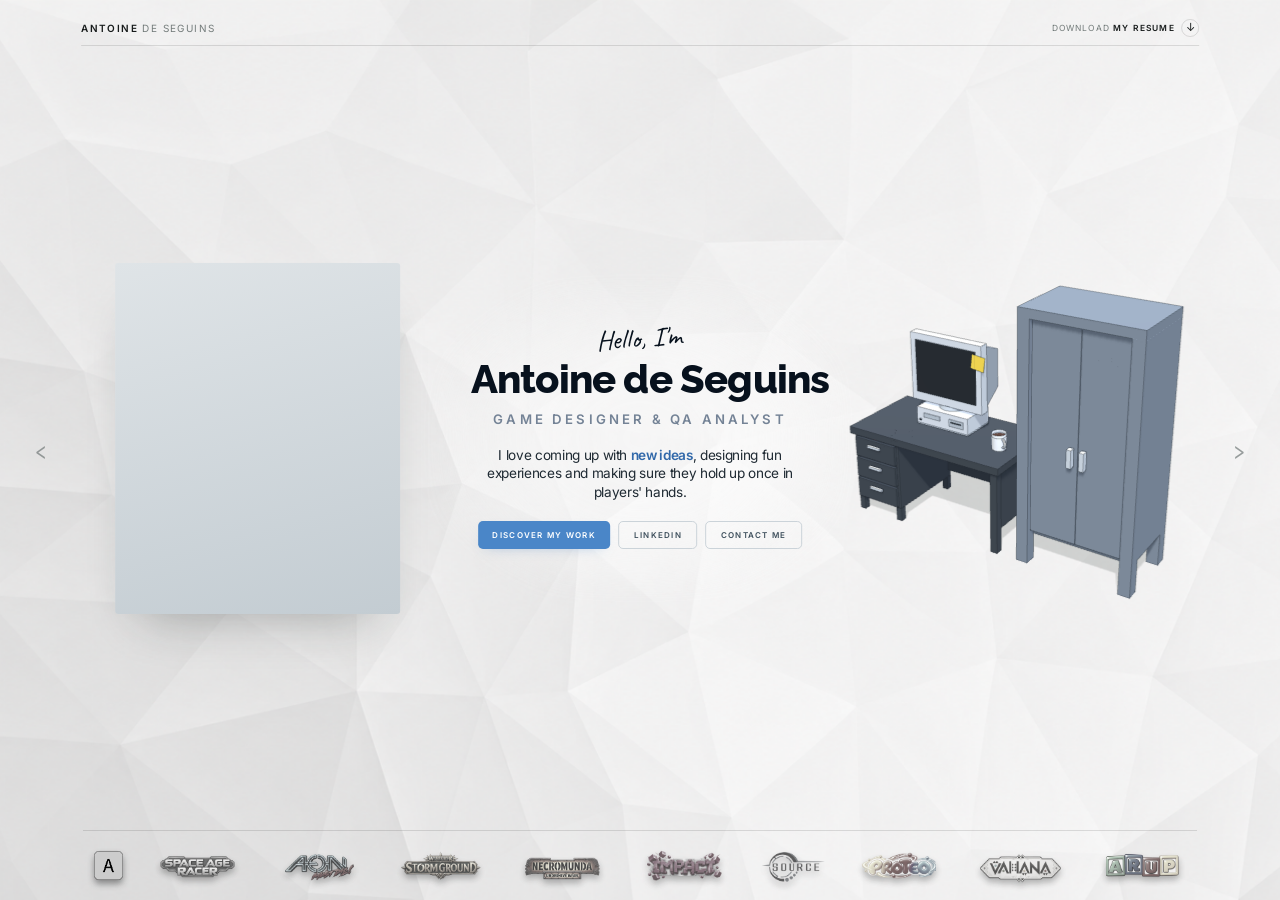
==== index.html @ 34cb881c "update" ====
<!doctype html>
<html lang="en">
	<head>
		<meta charset="UTF-8" />
		<meta name="viewport" content="width=device-width, initial-scale=1.0" />
		<meta name="theme-color" content="#f4f5f2" />
		<meta name="description" content="Portfolio of Antoine de Seguins, Game Designer & QA Analyst: game projects, prototypes and playable experiments." />
		<title>Antoine de Seguins | Game Designer & QA Analyst</title>
		<link rel="canonical" href="https://www.antoinedeseguins.com/" />
		<!-- Link previews (LinkedIn, Discord, Slack, X…). -->
		<meta property="og:type" content="website" />
		<meta property="og:site_name" content="Antoine de Seguins" />
		<meta property="og:title" content="Portfolio Antoine de Seguins" />
		<meta property="og:description" content="Game Designer & QA Analyst" />
		<meta property="og:url" content="https://www.antoinedeseguins.com/" />
		<meta property="og:image" content="https://www.antoinedeseguins.com/Assets/identity/share-preview.jpg" />
		<meta property="og:image:width" content="1200" />
		<meta property="og:image:height" content="630" />
		<meta property="og:image:alt" content="Antoine de Seguins' portfolio home page" />
		<meta name="twitter:card" content="summary_large_image" />
		<!-- Tells search engines whose site this is, so a search for the name shows it properly. -->
		<script type="application/ld+json">
			{
				"@context": "https://schema.org",
				"@graph": [
					{
						"@type": "Person",
						"@id": "https://www.antoinedeseguins.com/#person",
						"name": "Antoine de Seguins",
						"jobTitle": "Game Designer & QA Analyst",
						"url": "https://www.antoinedeseguins.com/",
						"email": "mailto:antoinedeseguins@gmail.com",
						"sameAs": ["https://www.linkedin.com/in/antoine-de-seguins/"]
					},
					{
						"@type": "WebSite",
						"name": "Antoine de Seguins",
						"url": "https://www.antoinedeseguins.com/",
						"author": { "@id": "https://www.antoinedeseguins.com/#person" }
					}
				]
			}
		</script>
		<link rel="preconnect" href="https://fonts.googleapis.com" />
		<link rel="preconnect" href="https://fonts.gstatic.com" crossorigin />
		<link href="https://fonts.googleapis.com/css2?family=Inter:ital,wght@0,400;0,500;0,600;0,800;1,350;1,500&display=swap" rel="stylesheet" />
		<!-- The name and the handwritten hello stay hidden until their fonts arrive instead of flashing a fallback. -->
		<link href="https://fonts.googleapis.com/css2?family=Raleway:wght@400;500;600;700;800&family=Caveat:wght@400&display=block" rel="stylesheet" />
		<link rel="stylesheet" href="CSS/styles.css?v=20261026-glitch" />
		<script src="JS/main.js?v=20261026-room-kept" defer></script>
	</head>
	<body class="is-about-page">
		<main class="portfolio">
			<header class="topline">
				<a class="wordmark" href="#about" aria-label="Go to About me">Antoine<span> de Seguins</span></a>
				<div class="topline-actions">
					<a class="resume-link" href="Assets/resume/Resume%20-%20Antoine%20de%20Seguins.pdf" download="Resume - Antoine de Seguins.pdf"><span class="resume-copy"><span class="resume-prefix">Download </span><strong>my resume</strong></span><span class="resume-icon" aria-hidden="true"><span class="resume-arrow">↓</span></span></a>
				</div>
			</header>
			<section class="project-view" id="project-view" aria-live="polite" aria-busy="false"></section>
			<nav class="page-arrows" id="page-arrows" aria-label="Project navigation" hidden>
				<button class="page-arrow page-arrow-previous" id="previous-project" type="button" aria-label="Previous project" aria-controls="project-view" disabled><span aria-hidden="true">‹</span></button>
				<button class="page-arrow page-arrow-next" id="next-project" type="button" aria-label="Next project" aria-controls="project-view"><span aria-hidden="true">›</span></button>
			</nav>
			<div class="dock-reveal-zone" aria-hidden="true"></div>
			<nav class="project-dock" aria-label="Projects">
				<div class="dock-inner">
					<button class="project-link about-link" id="about-link" type="button" aria-label="About me" aria-pressed="false" aria-current="false">
						<span class="about-preview" aria-hidden="true">
							<img class="about-thumbnail" src="Assets/aboutme/aboutme-logo.png" alt="" />
						</span>
					</button>
					<div class="project-rail" id="project-rail" aria-label="Project list"></div>
				</div>
			</nav>
		</main>
	</body>
</html>
---- CSS/styles.css ----
:root {
  color-scheme: light;
  --paper: #f4f5f2;
  --ink: #171b1b;
  --muted: #737b7a;
  --line: rgba(23, 27, 27, 0.13);
  --accent: #1769f5;
  --body-copy: #454d4c;
  --surface: #e6e9e7;
  --dock-height: calc(112 * var(--u));
  font-family: "Inter", sans-serif;
  font-synthesis: none;
  text-rendering: optimizeLegibility;
}

/* Fluid scale. The desktop design is drawn for a 1920 × 927 window and every size in it is written in --u, one pixel
   of that reference: calc(13.5 * var(--u)) is 13.5px there. --vw and --vh are the design's viewport units, the
   reference screen's 1vw and 1vh in --u; the real 100vw / 100vh are kept for what really is the screen (page height,
   slide distances). Phones and tablets use plain pixels and viewport units, so all three are their usual values. */
@property --u { syntax: "<length>"; inherits: true; initial-value: 1px; }
@property --vw { syntax: "<length>"; inherits: true; initial-value: 0px; }
@property --vh { syntax: "<length>"; inherits: true; initial-value: 0px; }
@property --fit { syntax: "<length>"; inherits: true; initial-value: 1px; }
:root { --u: 1px; --vw: 1vw; --vh: 1vh; }
/* --fit is the window's size against the reference: the smaller of the width and height ratios, as a length.
   --u only follows it three quarters of the way, so browser zoom, in and out, still changes the size of things
   (CSS can't tell a zoomed-out window from a bigger screen, so very large screens get a slightly smaller block). It is
   set in rem so a reader's larger default text size carries through, and it stays between 0.8 and 4 reference pixels. */
@media (min-width: 1181px) {
  :root {
    --fit: min(100vw / 1920, 100vh / 927);
    --u: clamp(.05rem, calc(.015625rem + .75 * var(--fit)), .25rem);
    --vw: calc(19.2 * var(--u));
    --vh: calc(9.27 * var(--u));
  }
}


* { box-sizing: border-box; }
html { min-width: 320px; background: var(--paper); overflow-x: hidden; }
body {
  min-width: 320px;
  min-height: 100vh;
  margin: 0;
  color: var(--ink);
  overflow-x: hidden;
  background-color: var(--paper);
  background-image: url("../Assets/identity/background.png");
  background-position: center;
  background-size: cover;
  background-repeat: no-repeat;
  background-attachment: fixed;
}
button, a { color: inherit; font: inherit; }
button:focus-visible, a:focus-visible { outline: calc(3 * var(--u)) solid var(--accent); outline-offset: calc(4 * var(--u)); }

.portfolio { min-height: 100vh; padding: 0 calc(5.3 * var(--vw)) calc(var(--dock-height) + 54 * var(--u)); }
.topline {
  position: relative;
  left: 50%;
  display: flex;
  align-items: center;
  justify-content: space-between;
  width: min(1540 * var(--u), calc(100% + 1.6 * var(--vw)));
  height: calc(70 * var(--u));
  margin: 0;
  transform: translateX(-50%);
}
.topline::after { position: absolute; right: 0; bottom: calc(12 * var(--u)); left: 0; height: 1px; background: var(--line); content: ""; }
@property --wordmark-hover {
  syntax: "<percentage>";
  inherits: true;
  initial-value: 0%;
}
.wordmark { --wordmark-hover: 0%; color: color-mix(in srgb, var(--ink), var(--accent) var(--wordmark-hover)); font-size: clamp(10 * var(--u), .65 * var(--vw), 13 * var(--u)); font-weight: 600; letter-spacing: .14em; text-decoration: none; text-transform: uppercase; transition: --wordmark-hover 160ms ease; }
.wordmark:hover { --wordmark-hover: 100%; }
.wordmark span { color: color-mix(in srgb, var(--muted), var(--accent) var(--wordmark-hover)); font-weight: 400; }
.topline-actions { display: flex; align-items: center; gap: calc(12 * var(--u)); }
.resume-link { --wordmark-hover: 0%; display: inline-flex; align-items: center; gap: calc(8 * var(--u)); color: color-mix(in srgb, var(--ink), var(--accent) var(--wordmark-hover)); font-size: clamp(9 * var(--u), .55 * var(--vw), 11 * var(--u)); font-weight: 400; letter-spacing: .14em; text-decoration: none; text-transform: uppercase; transition: --wordmark-hover 160ms ease; }
.resume-link:hover { --wordmark-hover: 100%; }
.resume-link[aria-disabled="true"], .resume-link[aria-disabled="true"]:hover { --wordmark-hover: 0%; transition: none; }
.resume-link[aria-disabled="true"], .resume-link[aria-disabled="true"] * { -webkit-user-select: none; user-select: none; }
.resume-prefix { color: color-mix(in srgb, var(--muted), var(--accent) var(--wordmark-hover)); }
.resume-copy { white-space: nowrap; }
.resume-copy strong { font-weight: 600; }
.resume-icon { display: grid; width: calc(22 * var(--u)); height: calc(22 * var(--u)); place-items: center; border: 1px solid var(--line); border-radius: 50%; font-size: calc(14 * var(--u)); letter-spacing: 0; line-height: 1; }
/* On click the arrow drops out of the circle and falls back in from the top. */
.resume-icon { overflow: hidden; transition: scale 120ms ease; }
.resume-arrow { display: block; }
.resume-link:not([aria-disabled="true"]):active .resume-icon { scale: .9; }
.resume-link.is-downloading .resume-arrow { animation: resume-arrow-drop 640ms cubic-bezier(.5, 0, .3, 1); }
@keyframes resume-arrow-drop {
  45% { translate: 0 calc(20 * var(--u)); }
  45.1% { translate: 0 calc(-20 * var(--u)); }
  100% { translate: 0 0; }
}
.project-view {
  position: relative;
  left: 50%;
  isolation: isolate;
  display: grid;
  align-items: center;
  width: min(1540 * var(--u), calc(100% + 1.6 * var(--vw)));
  min-height: calc(100vh - 70 * var(--u) - var(--dock-height) - 54 * var(--u));
  margin: 0;
  transform: translateX(-50%);
}
.project-view.is-pointer-dragging { cursor: grabbing; user-select: none; }
.project-view.is-pointer-dragging * { user-select: none; }
.page-returning { transition: translate 180ms cubic-bezier(.2, .7, .25, 1); }
.project-view > .page-drag-preview { position: absolute; top: 50%; right: 0; left: 0; width: 100%; transform: translateY(-50%); pointer-events: none; }
.page-arrows { position: fixed; z-index: 4; top: 50%; right: 0; left: 0; display: flex; justify-content: space-between; padding: 0 clamp(12 * var(--u), 2.2 * var(--vw), 32 * var(--u)); transform: translateY(-50%); pointer-events: none; }
.page-arrows[hidden] { display: none; }
.page-arrow { user-select: none; display: grid; width: calc(38 * var(--u)); height: calc(52 * var(--u)); place-items: center; padding: 0; border: 0; border-radius: calc(2 * var(--u)); color: var(--muted); background: transparent; cursor: pointer; font-family: "Raleway", sans-serif; font-size: calc(42 * var(--u)); font-weight: 400; line-height: 1; opacity: .72; pointer-events: auto; transition: color 180ms ease, opacity 180ms ease, transform 180ms ease; }
.page-arrow-previous:hover:not(:disabled) { transform: translateX(calc(-3 * var(--u))); color: var(--accent); opacity: 1; }
.page-arrow-next:hover:not(:disabled) { transform: translateX(calc(3 * var(--u))); color: var(--accent); opacity: 1; }
.page-arrow:disabled { cursor: default; opacity: .22; }
.project-layout {
  display: grid;
  grid-template-columns: minmax(0, 1.2fr) minmax(calc(290 * var(--u)), .8fr);
  align-items: start;
  gap: clamp(34 * var(--u), 5.2 * var(--vw), 86 * var(--u));
  padding: calc(40 * var(--u)) 0 calc(48 * var(--u));
}
.page-entering { position: relative; z-index: 1; }
.project-view > .page-outgoing { position: absolute; z-index: 2; top: var(--page-outgoing-top); right: 0; left: 0; width: 100%; margin: 0; pointer-events: none; }
#project-view[data-navigation-direction="next"] .page-entering { animation: page-enter-from-right 900ms cubic-bezier(.65, 0, .35, 1) both; }
#project-view[data-navigation-direction="previous"] .page-entering { animation: page-enter-from-left 900ms cubic-bezier(.65, 0, .35, 1) both; }
#project-view[data-navigation-direction="next"] .page-outgoing { animation: page-exit-to-left 900ms cubic-bezier(.65, 0, .35, 1) both; }
#project-view[data-navigation-direction="previous"] .page-outgoing { animation: page-exit-to-right 900ms cubic-bezier(.65, 0, .35, 1) both; }
.media-stack { min-width: 0; }
.hero-frame {
  position: relative;
  overflow: hidden;
  width: 100%;
  aspect-ratio: 16 / 9;
  border: 0;
  border-radius: calc(6 * var(--u));
  background: var(--surface);
  box-shadow: 0 calc(18 * var(--u)) calc(50 * var(--u)) rgba(28, 35, 33, .08);
}
.hero-frame::after {
  position: absolute;
  inset: 0;
  border: 1px solid color-mix(in srgb, var(--muted) 40%, var(--surface));
  border-radius: inherit;
  content: "";
  pointer-events: none;
}
.hero-image { position: absolute; inset: 0; display: block; width: 100%; height: 100%; object-fit: contain; }
/* The video fills its frame exactly like the stills: a 1px overscan made the picture shift when the
   poster handed over to the first frame. The neutral filter keeps Chrome from handing a playing video
   to a hardware overlay, which places it a fraction of a pixel away from the normal rendering: the
   picture moved inside its frame whenever the video started or paused (on every page change). */
video.hero-image { object-fit: cover; border: 0; filter: brightness(1.001); }
.hero-track { position: absolute; inset: 0; }
img.hero-image { object-fit: cover; }
.hero-video-fallback { position: absolute; inset: 0; display: block; width: 100%; height: 100%; object-fit: cover; pointer-events: none; }
.hero-video-fallback[hidden] { display: none; }
.toy-canvas { touch-action: none; background: url("../three.js/impact/cube.svg?v=6") center / contain no-repeat; }
.toy-canvas[data-ready="true"] { background: transparent; }
.project-title-row { position: relative; display: flex; align-items: flex-start; gap: 0; width: fit-content; max-width: 100%; }
.project-title-row .project-title { flex: 0 1 auto; min-width: 0; }
.project-title-row > .toy-widget { position: absolute; left: 100%; top: 50%; margin-left: calc(-20 * var(--u)); margin-top: 0; transform: translateY(-50%); }
.project-title-row > .toy-widget[data-toy="magnetic-cube"] { margin-left: calc(-40 * var(--u)); transform: translateY(-50%) scale(.9); }
.project-layout[data-project-id="impact"] .project-title-row > .toy-widget[data-toy="magnetic-cube"] { margin-top: calc(-5 * var(--u)); }
.project-title-row > .toy-widget[data-toy="source-light"] { margin-left: calc(-40 * var(--u)); margin-top: 0; transform: translateY(-50%) scale(.9); }
.toy-widget { position: relative; flex: 0 0 calc(152 * var(--u)); width: calc(152 * var(--u)); height: calc(114 * var(--u)); }
.toy-widget .toy-canvas { cursor: default; background: none; }
.toy-widget[data-toy="magnetic-cube"], .toy-widget[data-toy="magnetic-cube"] .toy-canvas { cursor: pointer; }
.toy-widget[data-toy="voxel-title"], .toy-widget[data-toy="voxel-title"] .toy-canvas { cursor: pointer; }
.toy-widget[data-toy="source-light"], .toy-widget[data-toy="source-light"] .toy-canvas { cursor: pointer; }
.toy-widget[data-toy="magnetic-cube"] .toy-canvas:not([data-ready="true"]) { background: url("../three.js/impact/cube.svg?v=6") center / contain no-repeat; }
.toy-widget[data-toy="source-light"] .toy-canvas:not([data-ready="true"], [data-placeholder="true"]), .page-drag-preview [data-toy="source-light"] .toy-canvas:not([data-placeholder="true"]) {
  background-image: url("../three.js/source/source-avatar.svg?v=2");
  background-position: center;
  background-size: auto 77.727%;
  background-repeat: no-repeat;
}
.toy-widget[data-toy="source-light"]::before {
  content: ""; position: absolute; inset: 0; pointer-events: none;
  background-image: radial-gradient(circle, #b9e1ff99 0%, #7aafff2e 38%, #7aafff00 70%);
  background-position: center; background-size: 43.55% 58.06%; background-repeat: no-repeat;
  opacity: calc(var(--source-light-alpha, 1) * var(--source-hover-glow, 1));
}
.toy-widget[data-toy="source-light"][data-hit="true"]::before { background-image: radial-gradient(circle, #ff7285cc 0%, #f43c5759 38%, #f43c5700 70%); opacity: calc(var(--source-light-alpha, 1) * var(--source-hit-glow, 1)); }
.toy-widget[data-toy="source-light"]::after {
  content: ""; position: absolute; inset: 0; z-index: 1; pointer-events: none;
  background: radial-gradient(circle, #fff 0%, #e4faff 40%, #80b5f0 68%, transparent 73%) center / 7.573% 10.097% no-repeat;
  opacity: var(--source-light-alpha, 1);
}
.toy-widget { cursor: default; touch-action: none; }
/* No drop shadow: the running toy draws on the page surface without one, and a shadowed placeholder looked bolder while the page slid in. */
.toy-stage { position: relative; isolation: isolate; }
.toy-stage > .media-stack, .toy-stage > .project-copy { position: relative; z-index: 1; }
.toy-stage > .toy-surface-canvas { z-index: 0; max-width: none; pointer-events: none; background: none; touch-action: auto; }
.toy-stage[data-project-id="impact"] > .toy-surface-canvas { z-index: 2; }
/* Impact's destructible tags: the cube layer sits over the copy and never takes the pointer. */
.project-layout:has(> .voxel-tags-canvas) { position: relative; }
.project-layout:has(> .voxel-tags-canvas) .project-meta > span { cursor: pointer; user-select: none; }
.voxel-tags-canvas { position: absolute; inset: 0; z-index: 3; display: block; width: 100%; height: 100%; pointer-events: none; }
.voxel-title { position: relative; width: fit-content; max-width: 100%; }
.voxel-title .toy-widget { position: absolute; inset: 0; width: 100%; height: 100%; }
.voxel-title.is-ready .voxel-title-label { visibility: hidden; }
.light-reactive-title { position: relative; }
.space-racer-title-row { position: relative; }
.space-racer-heading { position: relative; width: fit-content; max-width: 100%; }
.space-racer-title-row .project-title { min-width: 0; }
.space-racer-title-row.is-playing { cursor: pointer; touch-action: none; user-select: none; }
.space-racer-title-row.is-playing .project-title { visibility: hidden; }
.space-racer-title-row.is-launching .project-title { visibility: visible; }
.space-racer-word { display: inline-block; white-space: nowrap; }
.space-racer-letter { display: inline-block; transform-origin: center bottom; }
.space-racer-launch-pod { position: absolute; z-index: 3; pointer-events: none; }
.space-racer-title-row.is-launching .space-racer-stage { visibility: hidden; }
.space-racer-title-row .space-racer-play { position: absolute; left: calc(100% - 6 * var(--u)); top: 50%; transform: translateY(-50%); z-index: 2; }
.space-racer-play { display: grid; flex: 0 0 calc(100 * var(--u)); width: calc(100 * var(--u)); height: calc(64 * var(--u)); place-items: center; padding: 0; border: 0; background: transparent; color: #587079; cursor: pointer; }
.space-racer-preview { display: block; width: 100%; height: auto; }
@keyframes space-racer-hover {
  0%, 100% { transform: translateY(0) rotate(0deg); }
  35% { transform: translateY(calc(-4 * var(--u))) rotate(-3deg); }
  70% { transform: translateY(calc(-2 * var(--u))) rotate(2deg); }
}
@media (hover: hover) and (prefers-reduced-motion: no-preference) {
  .space-racer-play[aria-pressed="false"]:hover .space-racer-preview { animation: space-racer-hover 1.4s ease-in-out infinite; }
}

.space-racer-play:has(.space-racer-preview) svg { display: none; }
.space-racer-play[aria-pressed="true"] .space-racer-preview { display: none; }
.space-racer-play[aria-pressed="true"] { visibility: hidden; pointer-events: none; }
.space-racer-play[aria-pressed="true"] svg { display: none; }
.space-racer-play:hover { color: #263f49; border-color: currentColor; }
.space-racer-play[aria-pressed="true"] svg path { d: path("M7 7H17V17H7Z"); }
.space-racer-stage { position: absolute; left: 0; top: calc(-35 * var(--u)); z-index: 1; display: block; width: 100%; height: calc(100% + 70 * var(--u)); pointer-events: none; }
.aeon-title-row { position: relative; display: flex; align-items: center; width: fit-content; max-width: 100%; }
.aeon-title-row .project-title { min-width: 0; }
.aeon-title-logo { position: absolute; z-index: 1; left: calc(100% + 12 * var(--u)); top: 50%; display: block; width: clamp(35 * var(--u), 2.8 * var(--vw), 48 * var(--u)); height: auto; aspect-ratio: 1; object-fit: contain; user-select: none; transform: translateY(calc(-50% - 4 * var(--u))); }
.aeon-title-logo[role="button"] { cursor: pointer; touch-action: none; transform-origin: center; }
.aeon-fist-halo { position: absolute; z-index: 0; left: calc(100% + 12 * var(--u)); top: 50%; width: clamp(35 * var(--u), 2.8 * var(--vw), 48 * var(--u)); aspect-ratio: 1; transform: translateY(calc(-50% - 4 * var(--u))); pointer-events: none; opacity: 0; }
.aeon-fist-halo::before { content: ""; position: absolute; inset: -32%; border-radius: 50%; background: radial-gradient(circle, #ef345a38 0%, #df224223 35%, #df22420c 55%, transparent 72%); }
@keyframes aeon-halo-breathe {
  0%, 100% { opacity: .35; scale: .94; }
  50% { opacity: .85; scale: 1.06; }
}
@keyframes aeon-fist-pulse {
  0%, 100% { transform: translate(0, calc(-50% - 4 * var(--u))) rotate(0deg) scale(1); }
  30% { transform: translate(-1px, calc(-50% - 5 * var(--u))) rotate(-2deg) scale(1.015); }
  50% { transform: translate(0, calc(-50% - 6 * var(--u))) rotate(-1deg) scale(1.025); }
  75% { transform: translate(1px, calc(-50% - 5 * var(--u))) rotate(1deg) scale(1.01); }
}
@media (hover: hover) and (prefers-reduced-motion: no-preference) {
  .aeon-title-row:has(.aeon-title-logo[aria-pressed="false"]:hover) .aeon-fist-halo { animation: aeon-halo-breathe 2.4s ease-in-out infinite; }
  .aeon-title-logo[aria-pressed="false"]:hover { animation: aeon-fist-pulse 2.4s ease-in-out infinite; }
}

.aeon-strike { position: relative; display: inline-block; max-width: 100%; padding: 0; border: 0; background: transparent; color: inherit; font: inherit; line-height: inherit; letter-spacing: inherit; text-align: left; cursor: default; touch-action: none; user-select: none; }
.aeon-strike:focus { outline: none; }
.aeon-hand-cursor, .aeon-hand-cursor * { cursor: none !important; }
.aeon-game-active, .aeon-game-active * { -webkit-user-select: none; user-select: none; }
.aeon-brawler-stage { position: fixed; top: 0; left: 0; z-index: 6; pointer-events: none; }
.aeon-word { display: inline-block; white-space: nowrap; }
.aeon-letter { display: inline-block; transform-origin: center 70%; }
.arup-title-toggle { position: relative; display: inline-block; min-width: 3.5em; padding: 0; border: 0; background: transparent; color: inherit; font: inherit; line-height: inherit; letter-spacing: inherit; text-align: left; }
.proteo-title-row { position: relative; width: fit-content; max-width: 100%; }
.proteo-play { position: absolute; left: calc(100% + 8 * var(--u)); top: 50%; width: calc(44 * var(--u)); height: calc(44 * var(--u)); padding: 0; border: 0; background: transparent; transform: translateY(-50%); cursor: pointer; touch-action: manipulation; }
.proteo-play img { position: relative; display: block; width: 100%; height: 100%; filter: drop-shadow(1px calc(2 * var(--u)) calc(2 * var(--u)) #22222224); transition: transform 180ms ease; }
@keyframes proteo-ball-hover {
  0%, 100% { transform: translateY(0) scale(1); }
  12% { transform: translateY(calc(3 * var(--u))) scale(1.14, .86); }
  42% { transform: translateY(calc(-12 * var(--u))) scale(.94, 1.06) rotate(-12deg); }
  64% { transform: translateY(0) scale(1); }
  72% { transform: translateY(calc(3 * var(--u))) scale(1.16, .84); }
  85% { transform: translateY(calc(-3 * var(--u))) scale(.98, 1.02); }
}
@media (hover: hover) and (prefers-reduced-motion: no-preference) {
  .proteo-play[aria-pressed="false"]:hover img { animation: proteo-ball-hover 1.35s ease-in-out infinite; }
}

.project-layout:where([data-project-id="proteo"]) { position: relative; }
.proteo-shape-stage { position: absolute; inset: 0 auto auto 0; z-index: 5; width: calc(52 * var(--u)); height: calc(52 * var(--u)); padding: 0; border: 0; border-radius: 50%; background: transparent; cursor: grab; touch-action: none; user-select: none; }
.proteo-shape-stage.is-grabbed { cursor: grabbing; }
.proteo-play { cursor: grab; touch-action: none; }
.proteo-shape-stage[hidden] { display: none; }
.proteo-shape-stage img { display: block; width: 100%; height: 100%; filter: drop-shadow(1px calc(3 * var(--u)) calc(3 * var(--u)) #22222226); }
@media (prefers-reduced-motion: reduce) { .proteo-play img { transition: none; } .proteo-play:is(:hover, :focus-visible) img { transform: none; } }
.necro-title-row { position: relative; width: fit-content; max-width: 100%; }
.necro-play { position: absolute; left: calc(100% + 10 * var(--u)); top: 50%; transform: translateY(-50%); width: calc(68 * var(--u)); height: calc(34 * var(--u)); border: 0; padding: 0; background: transparent; cursor: pointer; }
.necro-play img { display: block; width: 100%; height: 100%; transform: rotate(-12deg); }
.necro-play .necro-rifle-bolt { position: absolute; inset: 0; pointer-events: none; }
.necro-play[hidden] { display: none; }
.necro-play:disabled { cursor: default; }
.necro-play::before, .necro-play::after { content: ""; position: absolute; left: 96%; top: 28%; pointer-events: none; opacity: 0; }
.necro-play::before { width: calc(15 * var(--u)); height: calc(11 * var(--u)); margin-top: calc(-5 * var(--u)); background: #ffd581; clip-path: polygon(0 40%, 40% 30%, 80% 0, 65% 40%, 100% 50%, 65% 60%, 80% 100%, 40% 70%, 0 60%); transform: rotate(-12deg); }
.necro-play::after { width: calc(8 * var(--u)); height: calc(3 * var(--u)); margin-top: -1px; border-radius: 1px 60% 60% 1px; background: linear-gradient(#ffe5ad, #b98a47); transform: rotate(-12deg); }
@keyframes necro-hover-bullet {
  0%, 31.99% { opacity: 0; transform: translate(0, 0) rotate(-12deg); }
  32% { opacity: 1; transform: translate(0, 0) rotate(-12deg); }
  43% { opacity: 1; }
  50%, 100% { opacity: 0; transform: translate(calc(65 * var(--u)), calc(-14 * var(--u))) rotate(-12deg); }
}
@keyframes necro-hover-flash { 0%, 31.99%, 40%, 100% { opacity: 0; } 32%, 35% { opacity: 1; } }
@keyframes necro-hover-recoil {
  0%, 31.99%, 49%, 100% { transform: translateY(-50%); }
  35% { transform: translateY(-50%) translate(calc(-3 * var(--u)), 1px) rotate(-2deg); }
}
@keyframes necro-bolt-hover {
  0%, 30%, 100% { transform: rotate(-12deg) translateX(0); }
  15%, 21% { transform: rotate(-12deg) translateX(calc(-7 * var(--u))); }
}

@media (hover: hover) and (prefers-reduced-motion: no-preference) {
  .necro-play[aria-pressed="false"]:not(:disabled):hover { animation: necro-hover-recoil 1.6s ease infinite; }
  .necro-play[aria-pressed="false"]:not(:disabled):hover .necro-rifle-bolt { animation: necro-bolt-hover 1.6s ease infinite; }
  .necro-play[aria-pressed="false"]:not(:disabled):hover::before { animation: necro-hover-flash 1.6s linear infinite; }
  .necro-play[aria-pressed="false"]:not(:disabled):hover::after { animation: necro-hover-bullet 1.6s linear infinite; }
}
.necro-word { display: inline-block; white-space: nowrap; }
.necro-word > span { display: inline-block; }
.necro-gallery-stage { position: fixed; inset: 0 auto auto 0; z-index: 4; pointer-events: none; }
.necro-aiming, .necro-aiming * { cursor: none !important; }
.sigmar-title-row { position: relative; width: fit-content; max-width: 100%; padding-right: calc(52 * var(--u)); }
.sigmar-hammer { position: absolute; right: 0; top: calc(50% - 4 * var(--u)); transform: translateY(-50%); width: calc(42 * var(--u)); height: calc(42 * var(--u)); pointer-events: none; }
.sigmar-hammer img { display: block; width: 100%; height: 100%; object-fit: contain; rotate: -13deg; user-select: none; filter: drop-shadow(calc(2 * var(--u)) calc(3 * var(--u)) calc(2 * var(--u)) #23374c30); }
@media (max-width: 600px) {
  .sigmar-title-row { padding-right: 44px; }
  .sigmar-hammer { width: 34px; height: 34px; }
}
.arup-title-row { position: relative; display: flex; align-items: center; gap: 0; width: fit-content; max-width: 100%; }
.arup-play { position: absolute; top: 50%; left: calc(100% - 18 * var(--u)); display: grid; place-items: center; width: calc(48 * var(--u)); height: calc(48 * var(--u)); padding: 0; border: 0; background: transparent; cursor: pointer; transform: translateY(-50%); }
.arup-play::before { content: ""; position: absolute; left: calc(12 * var(--u)); bottom: 1px; width: calc(30 * var(--u)); height: calc(9 * var(--u)); background: radial-gradient(ellipse, #00000024 0%, #0000000a 45%, transparent 72%); pointer-events: none; }
.arup-play-cube { position: relative; display: block; width: calc(38 * var(--u)); height: calc(43 * var(--u)); pointer-events: none; shape-rendering: geometricPrecision; transition: transform 200ms ease; }
.arup-play[aria-pressed="true"] .arup-play-cube { visibility: hidden; }
.arup-play[aria-pressed="true"]::before { visibility: hidden; }
@keyframes arup-title-return {
  from { opacity: 0; transform: translateY(calc(8 * var(--u))); }
  to { opacity: 1; transform: translateY(0); }
}
@keyframes arup-cube-return {
  from { opacity: 0; transform: translateY(-50%) scale(.85); }
  to { opacity: 1; transform: translateY(-50%) scale(1); }
}
@media (prefers-reduced-motion: no-preference) {
  .arup-title-row.is-returning .arup-title-text { animation: arup-title-return 500ms cubic-bezier(.2, .7, .25, 1) backwards; }
  .arup-title-row.is-returning .arup-play { animation: arup-cube-return 400ms 550ms ease-out backwards; }
  .page-outgoing .arup-title-row.is-returning .arup-play, .page-drag-preview .arup-title-row.is-returning .arup-play { animation: none; }
}
:is(.space-racer-play, .aeon-title-logo, .necro-play, .proteo-play, .arup-play), .sigmar-hammer img { filter: drop-shadow(0 calc(4 * var(--u)) calc(3 * var(--u)) #23303d35); }
.proteo-play img { filter: none; }
@media (prefers-reduced-motion: reduce) { .arup-play-cube { transition: none; } }
.arup-title-row .arup-title { margin: 0; min-width: 0; }
.arup-ground { position: relative; }
.arup-runner-hud, .mini-game-score { display: none; position: absolute; right: 0; top: calc(10 * var(--u)); color: var(--muted); font: calc(9 * var(--u))/1.5 monospace; letter-spacing: .06em; pointer-events: none; }
.game-score-anchor { position: relative; }
.mini-game-score:not([hidden]) { display: block; }
.arup-ground.is-running .arup-runner-hud:not([hidden]) { display: block; }
.arup-runner-scene { display: none; position: absolute; left: 0; right: 0; bottom: 0; height: calc(1.8em + 16 * var(--u)); overflow: hidden; pointer-events: none; }
.arup-ground.is-running .arup-runner-scene { display: block; z-index: 2; pointer-events: auto; cursor: pointer; touch-action: manipulation; user-select: none; }
.is-running .arup-title-toggle .arup-title-logos { top: auto; bottom: 0; height: 1.05em; transform-origin: left bottom; transform: translateY(calc(var(--ground-offset, 0px) + var(--entry-offset, 0px) + var(--jump, 0em))); transition: opacity 220ms; pointer-events: auto; }
.arup-runner-obstacle { position: absolute; bottom: 0; border: 1px solid #653b35; border-radius: .035em .035em 0 0; background: #b65d50; box-shadow: inset 0 calc(2 * var(--u)) 0 #ffffff40, 0 calc(2 * var(--u)) calc(3 * var(--u)) #35201b26; }
.arup-runner-obstacle.is-airborne { border-radius: 0; box-shadow: inset 0 calc(2 * var(--u)) 0 #ffffff60, 0 calc(3 * var(--u)) calc(5 * var(--u)) #35201b26; }
.arup-runner-obstacle.is-bonus { border: 0 !important; background: transparent !important; box-shadow: none; filter: drop-shadow(0 0 calc(2 * var(--u)) #b77900) drop-shadow(0 0 calc(5 * var(--u)) #ffc800cc); }
.arup-runner-obstacle.is-bonus::before { content: ""; position: absolute; inset: calc(-13 * var(--u)); border-radius: 50%; background: radial-gradient(circle, #ffdf4380 0, #ffdc3933 40%, transparent 70%); pointer-events: none; }
.arup-runner-obstacle.is-bonus::after { content: ""; position: absolute; inset: calc(-6 * var(--u)); background: linear-gradient(135deg, #fffef0 10%, #ffe570 35%, #ffca18 65%, #eba700); clip-path: polygon(50% 0, 61% 35%, 98% 35%, 68% 57%, 79% 93%, 50% 71%, 21% 93%, 32% 57%, 2% 35%, 39% 35%); }
@keyframes arup-star-shine { from { opacity: .55; transform: scale(.85); } to { opacity: 1; transform: scale(1.15); } }
.arup-runner-obstacle.is-heart { filter: drop-shadow(0 0 calc(2 * var(--u)) #c83457) drop-shadow(0 0 calc(5 * var(--u)) #ff6385aa); }
.arup-runner-obstacle.is-heart::before { background: radial-gradient(circle, #ff638580 0, #ff638533 40%, transparent 70%); }
.arup-runner-obstacle.is-heart::after { background: linear-gradient(135deg, #ffbacb, #ef426b 55%, #bc2148); clip-path: polygon(50% 95%, 8% 52%, 0 30%, 6% 12%, 22% 3%, 38% 7%, 50% 22%, 62% 7%, 78% 3%, 94% 12%, 100% 30%, 92% 52%); }
.arup-title-logos.is-shielded img:not(.is-lost) { filter: drop-shadow(1px 0 0 #fff1a3) drop-shadow(-1px 0 0 #fff1a3) drop-shadow(0 1px 0 #ffda49) drop-shadow(0 -1px 0 #ffda49) drop-shadow(0 0 calc(4 * var(--u)) #ffc52ed9); animation: arup-shield-shimmer 180ms steps(2, end) infinite alternate; }
.arup-title-logos.is-shielded img:nth-child(even) { animation-delay: -90ms; }
.arup-title-logos.is-shield-fading img:not(.is-lost) { animation-duration: 90ms; }
.arup-title-logos.is-shield-breaking img:not(.is-lost) { animation: arup-shield-break 350ms ease-out both; }
@keyframes arup-shield-shimmer {
  from { filter: drop-shadow(1px 0 0 #fff5bd) drop-shadow(-1px 0 0 #fff5bd) drop-shadow(0 1px 0 #ffda49) drop-shadow(0 -1px 0 #ffda49) drop-shadow(-.6px .4px calc(3 * var(--u)) #ffc52eb3); }
  to { filter: drop-shadow(1px 0 0 #fffde3) drop-shadow(-1px 0 0 #fffde3) drop-shadow(0 1px 0 #ffe779) drop-shadow(0 -1px 0 #ffe779) drop-shadow(.6px -.4px calc(6 * var(--u)) #ffd54ff2); }
}
@keyframes arup-shield-break {
  from { filter: drop-shadow(1px 0 0 #fffde3) drop-shadow(-1px 0 0 #fffde3) drop-shadow(0 1px 0 #ffe779) drop-shadow(0 -1px 0 #ffe779) drop-shadow(0 0 calc(8 * var(--u)) #ffd54f); }
  to { filter: drop-shadow(0 0 0 transparent); }
}
@media (prefers-reduced-motion: reduce) { .arup-title-logos.is-shielded img:not(.is-lost), .arup-title-logos.is-shield-breaking img:not(.is-lost) { animation: none; } }
@media (prefers-reduced-motion: no-preference) { .arup-runner-obstacle.is-bonus::before { animation: arup-star-shine 700ms ease-in-out infinite alternate; } }
.arup-title-logos img.is-restored { animation: arup-letter-restore 300ms ease-out; }
@keyframes arup-letter-restore { from { opacity: 0; scale: .7; } 65% { opacity: 1; scale: 1.12; } to { opacity: 1; scale: 1; } }
@media (prefers-reduced-motion: reduce) { .arup-title-logos img.is-restored { animation: none; } }
.is-crashed .arup-title-logos { filter: saturate(.3); }
.arup-title-text { display: block; }
.arup-title-toggle[aria-pressed="true"] .arup-title-text { visibility: hidden; }
.is-entering .arup-title-toggle[aria-pressed="true"] .arup-title-text { visibility: visible; }
.arup-title-logos img { transform-origin: center bottom; }
.arup-title-logos { position: absolute; left: 0; right: 0; bottom: 0; height: 1.05em; display: flex; align-items: center; gap: 0; opacity: 0; pointer-events: none; transition: opacity 220ms ease; }
.arup-title-toggle[aria-pressed="false"] .arup-title-logos { visibility: hidden; opacity: 0; transition: none; }
.arup-title-logos img { display: block; flex: 0 0 .875em; width: .875em; height: 1.05em; object-fit: contain; object-position: center bottom; user-select: none; }
.arup-title-logos img + img { margin-left: -.15em; }
.arup-title-logos img:first-child { position: relative; z-index: 1; }
.arup-title-logos img:nth-child(2) { margin-left: -.23em; }
.arup-title-logos img:nth-child(2), .arup-title-logos img:nth-child(4) { transform: translateY(-.06em); }
.is-running .arup-title-logos { opacity: 1; }
.arup-title-logos img.is-lost { animation: arup-letter-lost 450ms ease-in forwards; }
.arup-title-logos.is-hit { animation: arup-hit 140ms steps(1) infinite; }
@keyframes arup-letter-lost { 0% { opacity: 1; translate: 0 0; rotate: 0deg; } 35% { opacity: 1; translate: .2em -.35em; } 100% { opacity: 0; translate: .5em .5em; rotate: 30deg; } }
@keyframes arup-hit { 0%, 100% { opacity: 1; } 50% { opacity: .45; } }
@media (prefers-reduced-motion: reduce) { .arup-title-logos img.is-lost { animation: none; opacity: 0; } .arup-title-logos.is-hit { animation: none; } }
@media (prefers-reduced-motion: reduce) { .arup-title-text, .arup-title-logos { transition: none; } }
.beam-title-highlight { position: absolute; inset: 0; font: inherit; line-height: inherit; letter-spacing: inherit; white-space: inherit; pointer-events: none; opacity: 0; }
.page-drag-preview .voxel-title .toy-widget .toy-canvas { background: none; }
.page-drag-preview .toy-widget .toy-canvas:not([data-placeholder="true"]) { background: url("../three.js/impact/cube.svg?v=6") center / contain no-repeat; }
@media (max-width: 600px) { .toy-widget { flex-basis: 112px; width: 112px; height: 94px; } }
.hero-frame { cursor: grab; user-select: none; }
.hero-frame.is-dragging, .hero-frame.is-settling { cursor: grabbing; }
.hero-preview { pointer-events: none; }
.hero-frame.is-dragging .hero-track, .hero-frame.is-settling .hero-track { will-change: translate; }
.hero-frame.is-dragging::after, .hero-frame.is-settling::after { border-color: transparent; }
.hero-arrow { position: absolute; z-index: 1; top: 50%; display: grid; width: calc(36 * var(--u)); height: calc(48 * var(--u)); place-items: center; padding: 0; transform: translateY(-50%); border: 0; border-radius: calc(3 * var(--u)); color: #fff; background: transparent; cursor: pointer; font-size: calc(32 * var(--u)); line-height: 1; text-shadow: 0 1px calc(4 * var(--u)) rgba(0, 0, 0, .45); opacity: 0; pointer-events: none; transition: opacity 160ms ease; }
.hero-arrow span { display: block; transform: scaleY(1.4); }
.hero-arrow[data-media-direction="-1"] { left: calc(8 * var(--u)); }
.hero-arrow[data-media-direction="1"] { right: calc(8 * var(--u)); }
.hero-frame:hover .hero-arrow, .hero-frame:focus-within .hero-arrow { opacity: 1; pointer-events: auto; }
.hero-frame.is-dragging .hero-arrow { opacity: 0; pointer-events: none; }
.hero-frame.is-settling .hero-arrow { opacity: 1; }
.controller-frame, .controller-viewer, .hero-preview[src$="/viewer-poster.webp"] { background: radial-gradient(ellipse at 48% 30%, #e1e4e5 0%, #cdd2d5 52%, #b9c0c5 100%); }
.controller-frame.is-settling .controller-viewer { pointer-events: none; }
.controller-frame { --controller-toolbar-height: calc(44 * var(--u)); cursor: default; }
.controller-viewer, .controller-canvas, .controller-poster { position: absolute; inset: 0; width: 100%; height: 100%; }
.controller-poster { object-fit: contain; }
.controller-canvas { display: block; touch-action: none; cursor: grab; opacity: 0; }
.controller-canvas[data-hover="press"] { cursor: pointer; }
.controller-canvas.is-grabbed { cursor: grabbing; }
.controller-ready .controller-canvas { opacity: 1; }
.controller-ready .controller-poster { visibility: hidden; }
.controller-overlay { position: absolute; inset: 0; pointer-events: none; opacity: 0; transition: opacity 250ms ease; font-family: "Inter", sans-serif; }
.controller-ready .controller-overlay { opacity: 1; }
.controller-overlay button { pointer-events: auto; cursor: pointer; }
.controller-detail-connector { position: absolute; inset: 0; width: 100%; height: 100%; pointer-events: none; }
.controller-detail-connector path { fill: none; stroke: #ffffffe0; stroke-width: 1.5; stroke-linecap: round; stroke-linejoin: round; }
.controller-view-actions button[hidden] { display: none; }
.controller-hotspots { position: absolute; inset: 0; pointer-events: none; }
.controller-hotspot { position: absolute; display: grid; place-items: center; width: calc(34 * var(--u)); height: calc(34 * var(--u)); padding: 0; border: 0; border-radius: 50%; background: transparent; transform: translate(-50%, -50%); pointer-events: auto; cursor: pointer; }
.controller-hotspot::before { content: ""; width: calc(10 * var(--u)); height: calc(10 * var(--u)); border: 1px solid #fff; border-radius: 50%; background: #fff; box-shadow: 0 0 0 calc(4 * var(--u)) #ffffff24, 0 1px calc(5 * var(--u)) #34434d4d; transition: box-shadow 160ms ease, transform 160ms ease; }
.controller-hotspot:hover::before, .controller-hotspot[aria-pressed="true"]::before { transform: scale(1.15); box-shadow: 0 0 0 calc(6 * var(--u)) #ffffff42, 0 1px calc(7 * var(--u)) #34434d55; }
.controller-hotspot[hidden], .controller-detail[hidden] { display: none; }
.controller-detail { position: absolute; top: calc(16 * var(--u)); right: calc(17 * var(--u)); width: clamp(170 * var(--u), 24%, 220 * var(--u)); box-sizing: border-box; padding: calc(15 * var(--u)) calc(18 * var(--u)) calc(17 * var(--u)); border: 1px solid #ffffff80; border-radius: calc(10 * var(--u)); background: #ffffffe0; color: #526470; backdrop-filter: blur(calc(16 * var(--u))); box-shadow: 0 calc(8 * var(--u)) calc(28 * var(--u)) #3346520a; pointer-events: auto; }
/* Small-caps label, left-aligned title and copy, in the site's header style; no justified gaps. */
.controller-detail-copy::before { display: block; margin-bottom: calc(7 * var(--u)); color: #8a98a3; font-size: calc(9 * var(--u)); font-weight: 600; letter-spacing: .2em; text-transform: uppercase; content: attr(data-label); }
.controller-detail h3 { margin: 0 0 calc(8 * var(--u)); color: #2f3e48; font-size: calc(15 * var(--u)); font-weight: 600; line-height: 1.25; letter-spacing: -.01em; }
.controller-detail p { margin: 0; color: #5f707b; font-size: calc(11 * var(--u)); line-height: 1.6; text-wrap: pretty; }
.controller-hotspot[aria-pressed="true"]::before { box-shadow: 0 0 0 calc(6 * var(--u)) #dcefff66, 0 0 calc(14 * var(--u)) calc(3 * var(--u)) #b9ddff80; animation: controller-point-pulse 280ms ease-out; }
.controller-detail-connector.is-revealing path { stroke-dasharray: 1; animation: controller-connector-reveal 220ms 40ms ease-out both; }
.controller-detail.is-revealing { animation: controller-detail-reveal 220ms 110ms ease-out both; }
@keyframes controller-point-pulse {
  0% { transform: scale(1); box-shadow: 0 0 0 calc(4 * var(--u)) #ffffff42; }
  45% { transform: scale(1.35); box-shadow: 0 0 0 calc(10 * var(--u)) #dcefff30, 0 0 calc(18 * var(--u)) calc(4 * var(--u)) #b9ddff80; }
  100% { transform: scale(1.15); box-shadow: 0 0 0 calc(6 * var(--u)) #dcefff66, 0 0 calc(14 * var(--u)) calc(3 * var(--u)) #b9ddff80; }
}
@keyframes controller-connector-reveal {
  from { stroke-dashoffset: 1; opacity: 0; }
  to { stroke-dashoffset: 0; opacity: 1; }
}
@keyframes controller-detail-reveal {
  from { opacity: 0; translate: 0 calc(5 * var(--u)); }
  to { opacity: 1; translate: 0 0; }
}
@media (prefers-reduced-motion: reduce) {
  .controller-hotspot[aria-pressed="true"]::before, .controller-detail-connector.is-revealing path, .controller-detail.is-revealing { animation: none; }
}
.controller-gesture { position: absolute; left: calc(18 * var(--u)); top: calc(16 * var(--u)); display: flex; align-items: center; max-width: calc(100% - 18 * var(--u) - clamp(170 * var(--u), 24%, 220 * var(--u)) - 30 * var(--u)); min-height: var(--controller-toolbar-height); box-sizing: border-box; padding: calc(9 * var(--u)) calc(16 * var(--u)); border: 1px solid #ffffff80; border-radius: calc(10 * var(--u)); background: #ffffffe0; color: #526470; backdrop-filter: blur(calc(16 * var(--u))); }
.controller-gesture-item { display: flex; align-items: center; gap: calc(10 * var(--u)); min-width: 0; }
.controller-gesture-item + .controller-gesture-item { margin-left: calc(19 * var(--u)); padding-left: calc(19 * var(--u)); border-left: 1px solid #52647026; }
.controller-gesture-item > svg { flex: 0 0 calc(24 * var(--u)); width: calc(24 * var(--u)); height: calc(30 * var(--u)); }
.controller-gesture-item > span { display: grid; gap: calc(2 * var(--u)); font-size: calc(11 * var(--u)); line-height: 1.35; }
.controller-gesture-item strong { color: #40535f; font-size: calc(12 * var(--u)); font-weight: 500; }
.controller-gesture-item > span > span { color: #7b8b96; }
.controller-view-actions { position: absolute; right: calc(17 * var(--u)); bottom: calc(16 * var(--u)); display: flex; gap: calc(9 * var(--u)); }
.controller-view-actions button { display: grid; place-items: center; width: var(--controller-toolbar-height); height: var(--controller-toolbar-height); box-sizing: border-box; padding: 0; border: 1px solid #ffffff80; border-radius: calc(10 * var(--u)); background: #ffffffe0; color: #526470; }
.controller-view-actions button svg { display: block; width: calc(20 * var(--u)); height: calc(20 * var(--u)); }
.controller-unavailable .controller-overlay { display: none; }
.controller-frame :is(.controller-detail, .controller-gesture, .controller-view-actions button) { box-sizing: border-box; border: 1px solid #ffffff80; border-radius: calc(10 * var(--u)); background: #ffffffe0; color: #526470; backdrop-filter: blur(calc(16 * var(--u))); box-shadow: 0 calc(8 * var(--u)) calc(28 * var(--u)) #3346520a; }
.controller-frame .controller-view-actions button { transition: background 160ms ease, box-shadow 160ms ease, opacity 160ms ease; }
.controller-frame .controller-view-actions button:hover { background: #ffffff; box-shadow: 0 calc(4 * var(--u)) calc(16 * var(--u)) #33465214; }.controller-frame .controller-view-actions button:focus-visible { outline: calc(2 * var(--u)) solid #526470; outline-offset: calc(3 * var(--u)); }
.controller-frame .controller-hotspot:focus-visible { outline: none; }
.controller-error { position: absolute; bottom: calc(10 * var(--u)); left: calc(45 * var(--u)); right: calc(45 * var(--u)); color: #526267; font-size: calc(11 * var(--u)); text-align: center; }
.controller-unavailable .controller-canvas { display: none; }
.controller-thumb { position: relative; }
.controller-thumb-icon { position: absolute; inset: 0; display: grid; place-items: center; color: #fff; pointer-events: none; }
.controller-thumb-icon svg { box-sizing: content-box; padding: calc(7 * var(--u)); border: 1px solid rgba(255, 255, 255, .65); border-radius: 50%; background: rgba(0, 0, 0, .6); }
@media (max-width: 600px) {
  .controller-frame { --controller-toolbar-height: 40px; aspect-ratio: 1 / 1; }
  .controller-detail { top: 16px; right: 15px; width: 38%; padding: 12px; }
  .controller-detail h3 { margin: 0 0 5px; font-size: 13px; }
  .controller-detail p { font-size: 10px; line-height: 1.5; }
  .controller-hotspot { width: 40px; height: 40px; }
  .controller-view-actions { bottom: 14px; }
  .controller-gesture { left: 12px; top: 16px; max-width: calc(62% - 27px); padding: 5px 9px; }
  .controller-gesture-item { gap: 6px; }
  .controller-gesture-item + .controller-gesture-item { margin-left: 10px; padding-left: 10px; }
  .controller-gesture-item > svg { flex-basis: 18px; width: 18px; height: 24px; }
  .controller-gesture-item > span { font-size: 9px; }
  .controller-gesture-item strong { font-size: 10px; }
  .controller-viewer[data-cover-open="true"] .controller-gesture { flex-direction: column; align-items: flex-start; gap: 8px; max-width: 42%; }
  .controller-viewer[data-cover-open="true"] .controller-gesture-item + .controller-gesture-item { margin-left: 0; padding: 8px 0 0; border-left: 0; border-top: 1px solid #52647026; }
}
@media (hover: none) {
  .hero-arrow { opacity: 1; pointer-events: auto; }
}
.gallery-shell { position: relative; width: 100%; margin-top: calc(8 * var(--u)); }
.gallery-arrow { position: absolute; z-index: 1; top: 0; bottom: calc(3 * var(--u)); display: grid; width: calc(32 * var(--u)); place-items: center; padding: 0; border: 0; border-radius: calc(4 * var(--u)); color: #fff; cursor: pointer; font-size: calc(28 * var(--u)); line-height: 1; opacity: 0; pointer-events: none; transition: opacity 160ms ease; }
.gallery-arrow span { display: block; transform: scaleY(1.6); }
.gallery-arrow[data-gallery-direction="-1"] { left: 0; background: transparent; }
.gallery-arrow[data-gallery-direction="1"] { right: 0; background: transparent; }
.gallery-arrow:not(:disabled) { opacity: 1; pointer-events: auto; }
.gallery-arrow:hover:not(:disabled) { color: #fff; }
.gallery-arrow:disabled { cursor: default; opacity: 0; pointer-events: none; }
.gallery { display: flex; gap: calc(8 * var(--u)); overflow-x: auto; width: 100%; min-width: 0; margin: 0; padding: 0 0 calc(3 * var(--u)); overscroll-behavior-x: contain; scroll-snap-type: none; scroll-behavior: auto; scrollbar-width: none; }
.gallery::-webkit-scrollbar { display: none; }
.video-thumb { position: relative; }
.video-play { position: absolute; inset: 0; display: grid; place-items: center; color: #fff; pointer-events: none; }
.video-play svg { box-sizing: content-box; padding: calc(7 * var(--u)); border: 1px solid rgba(255, 255, 255, .65); border-radius: 50%; background: rgba(0, 0, 0, .6); }
.gallery, .gallery .gallery-thumb { cursor: grab; }
.gallery { user-select: none; }
.gallery.is-dragging, .gallery.is-coasting { scroll-snap-type: none; scroll-behavior: auto; }
.gallery.is-dragging, .gallery.is-dragging .gallery-thumb { cursor: grabbing; }
.gallery-thumb {
  position: relative;
  isolation: isolate;
  overflow: hidden;
  flex: 0 0 calc((100% - 32 * var(--u)) / 5);
  min-width: 0;
  aspect-ratio: 16 / 9;
  padding: 0;
  border: 1px solid rgba(23, 27, 27, .15);
  border-radius: calc(4 * var(--u));
  background: var(--surface);
  cursor: pointer;
  opacity: 1;
  transition: border-color 80ms ease;
  scroll-snap-align: start;
}
.gallery-thumb img { display: block; width: 100%; height: 100%; object-fit: fill; opacity: 0; transition: opacity 260ms ease; }
.gallery-thumb img.is-loaded { opacity: 1; }
.gallery-thumb::after { position: absolute; z-index: 1; inset: 0; border: 1px solid color-mix(in srgb, var(--accent) 65%, transparent); border-radius: calc(3 * var(--u)); content: ""; opacity: 0; pointer-events: none; transition: opacity 80ms ease; }
.gallery-thumb:hover, .gallery-thumb[aria-pressed="true"] { border-color: color-mix(in srgb, var(--accent) 65%, transparent); }
.gallery-thumb:hover::after, .gallery-thumb[aria-pressed="true"]::after { opacity: 1; }
.project-copy { position: relative; isolation: isolate; max-width: calc(520 * var(--u)); padding: 0; }
.project-copy::before { content: ""; position: absolute; z-index: -1; inset: calc(-48 * var(--u)) calc(-36 * var(--u)); background: radial-gradient(ellipse at center, #ffffffc2 0%, #ffffffa3 42%, #ffffff47 65%, #ffffff00 80%); opacity: .7; filter: blur(calc(16 * var(--u))); pointer-events: none; }
.project-title, .about-title { --title-size: clamp(34 * var(--u), 4 * var(--vw), 64 * var(--u)); margin: 0; font-family: "Raleway", sans-serif; font-size: calc(var(--title-size) * .45); font-weight: 700; line-height: 1.02; overflow-wrap: anywhere; }
.project-title { font-size: calc(var(--title-size) * .5); font-weight: 800; }
.project-subtitle { margin: calc(12.6 * var(--u)) 0 0; color: #747b7a; font-size: calc(16.5 * var(--u)); font-style: italic; font-weight: 500; letter-spacing: .05em; }
.project-subtitle + .project-description { margin-top: calc(14.4 * var(--u)); }
.project-paragraph { margin-top: calc(25.2 * var(--u)); }
.project-copy > .project-subtitle { margin-top: calc(8 * var(--u)); font-weight: 700; }
.project-paragraph > .project-subtitle { color: #444849; font-size: calc(12 * var(--u)); font-style: normal; font-weight: 600; letter-spacing: .12em; }
.section-dot { display: inline-block; width: calc(8 * var(--u)); height: calc(8 * var(--u)); margin-right: calc(9 * var(--u)); border: 1px solid #a4b6c8; border-radius: 50%; background: radial-gradient(circle at 30% 25%, #eef4fa 0%, #d5e0ea 28%, #c5d3e0 55%, #adbed0 100%); box-shadow: 0 1px calc(2 * var(--u)) #26384a26, inset 0 -1px 1px #667e9633; vertical-align: 1px; }
.project-layout[data-project-id="source"] .section-dot { border-color: #a7d6f5; background: radial-gradient(circle, #fff 0%, #e4faff 25%, #80b5f0 100%); box-shadow: 0 0 calc(4 * var(--u)) #b9e1ff, 0 0 calc(8 * var(--u)) #7aafff80; }
.project-layout[data-project-id="aeon"] .section-dot { border-color: #b84c35; background: radial-gradient(circle at 30% 25%, #ffd0a3 0%, #f89159 28%, #e75835 65%, #be382b 100%); box-shadow: 0 1px calc(2 * var(--u)) #853c2926, inset 0 -1px 1px #853c2933; }
.project-layout[data-project-id="impact"] .section-dot { border: 0; border-radius: 50%; background: #f50091; box-shadow: none; }
.project-layout[data-project-id="spaceage"] .section-dot { border-color: #80add7; background: radial-gradient(circle at 30% 25%, #eef9ff 0%, #c1e4ff 28%, #8cc8fa 65%, #65a5dd 100%); box-shadow: 0 1px calc(2 * var(--u)) #4778a326, inset 0 -1px 1px #4778a333; }
.project-layout[data-project-id="arup"] .section-dot { border: 1px solid #171b1b40; background: #49a868; box-shadow: none; }
.project-layout[data-project-id="arup"] .project-paragraph:nth-child(2 of .project-paragraph) .section-dot { background: #df493e; }
.project-layout[data-project-id="arup"] .project-paragraph:nth-child(3 of .project-paragraph) .section-dot { background: #ffe680; }
.project-description { white-space: pre-line; }
.project-description { max-width: 52ch; margin: calc(25.2 * var(--u)) 0 0; color: var(--body-copy); font-size: calc(13.5 * var(--u)); line-height: 1.8; }
.project-copy > .project-description,
.project-copy > .project-paragraph > .project-description { max-width: none; font-size: calc(var(--pitch-font-size, calc(13.5 * var(--u))) * .95); }
.project-description .project-text-bold { font-weight: 800; }
.project-meta { display: flex; flex-wrap: wrap; gap: calc(7.2 * var(--u)); margin-top: calc(24.3 * var(--u)); }
.project-meta span { padding: calc(7.2 * var(--u)) calc(9 * var(--u)); border: 1px solid #cdd7e1; border-radius: calc(3 * var(--u)); background: #e9eef3; color: #4d6075; box-shadow: 0 calc(2 * var(--u)) calc(4 * var(--u)) #26384a0d; font-size: calc(9 * var(--u)); letter-spacing: .04em; }
.is-qa-project .project-meta span { border-color: #cbd8dc; background: #e7eef1; color: #506774; }
.copy-rule { width: 100%; height: 1px; margin-top: calc(27.9 * var(--u)); background: var(--line); }
.project-copy > .project-description,
.project-copy > .project-meta { margin-top: calc(14.4 * var(--u)); }
.project-copy > .copy-rule { margin-top: calc(10 * var(--u)); }
.project-copy > .project-description { margin-top: calc(20 * var(--u)); }
.project-copy > .project-paragraph { margin-top: calc(32 * var(--u)); }
.project-copy > .project-paragraph + .project-paragraph { margin-top: calc(38 * var(--u)); }
.project-paragraph > .copy-rule { margin-top: calc(6 * var(--u)); }
.project-layout .project-paragraph > .project-subtitle { display: flex; align-items: center; gap: calc(9 * var(--u)); }
.project-layout .project-paragraph > .project-subtitle .section-dot { flex: 0 0 calc(8 * var(--u)); margin-right: 0; }
.project-layout .project-paragraph > .project-subtitle::after { content: ""; flex: 1; min-width: calc(16 * var(--u)); height: calc(9 * var(--u)); margin-left: calc(5 * var(--u)); border-left: 1px solid var(--line); background: linear-gradient(var(--line), var(--line)) left center / 100% 1px no-repeat; }
.project-layout .project-paragraph > .project-subtitle + .copy-rule { display: none; }
.project-paragraph > .project-description { width: calc(100% - 17 * var(--u)); margin-top: calc(6 * var(--u)); margin-left: calc(17 * var(--u)); text-align: left; }
.project-copy > .project-meta { margin-top: calc(14.4 * var(--u)); }
/* Same header language as the home page: small-caps context. */
.project-copy > .project-subtitle { margin-top: calc(16 * var(--u)); color: #748396; font-size: calc(14 * var(--u)); font-style: normal; font-weight: 600; letter-spacing: .22em; text-transform: uppercase; }
/* Section markers: flat dots in each project's colour, without the bead shading. */
.project-layout .project-paragraph > .project-subtitle .section-dot { --dot: #9fb3c6; flex-basis: calc(7 * var(--u)); width: calc(7 * var(--u)); height: calc(7 * var(--u)); border: 0; background: var(--dot); box-shadow: none; }
.project-layout[data-project-id="source"] .project-paragraph > .project-subtitle .section-dot { --dot: #80b5f0; background: var(--dot); box-shadow: none; }
.project-layout[data-project-id="aeon"] .project-paragraph > .project-subtitle .section-dot { --dot: #e75835; background: var(--dot); box-shadow: none; }
.project-layout[data-project-id="impact"] .project-paragraph > .project-subtitle .section-dot { --dot: #f50091; }
.project-layout[data-project-id="spaceage"] .project-paragraph > .project-subtitle .section-dot { --dot: #6fb0e8; background: var(--dot); box-shadow: none; }
.project-layout[data-project-id="arup"] .project-paragraph > .project-subtitle .section-dot { --dot: #49a868; }
/* Tags: flat tinted chips, no outline or shadow; a deeper tint and darker text so they read clearly. */
.project-copy > .project-meta { gap: calc(6 * var(--u)); }
.project-copy > .project-meta span, .is-qa-project .project-copy > .project-meta span { padding: calc(6 * var(--u)) calc(10 * var(--u)); border: 0; border-radius: calc(3 * var(--u)); background: #52647024; color: #384852; box-shadow: none; font-size: calc(10 * var(--u)); font-weight: 500; letter-spacing: .03em; }
/* Home: a slanted photo panel on the left, identity and pitch on the right. */
.about-layout { position: relative; display: grid; grid-template-columns: minmax(0, .85fr) minmax(0, 1.15fr); align-items: center; gap: clamp(28 * var(--u), 3.5 * var(--vw), 64 * var(--u)); min-height: calc(100dvh - 70 * var(--u) - var(--dock-height) - 54 * var(--u)); padding: calc(40 * var(--u)) 0; }
.about-photo { --slant: 0deg; position: relative; justify-self: center; width: min(100%, 500 * var(--u)); height: clamp(340 * var(--u), 60 * var(--vh), 640 * var(--u)); margin: 0; }
.about-photo-panel { position: absolute; inset: 0 9% 0 13%; overflow: hidden; border-radius: calc(4 * var(--u)); background: linear-gradient(165deg, #dfe4e7 0%, #c3ccd2 100%); box-shadow: 0 calc(34 * var(--u)) calc(60 * var(--u)) calc(-34 * var(--u)) #1c232155; transform: skewX(var(--slant)); }
.about-photo-image { position: absolute; inset: 0 -22%; display: block; width: 144%; height: 100%; object-fit: cover; filter: grayscale(1) contrast(1.04); transform: skewX(calc(var(--slant) * -1)); transition: filter 700ms ease; }
.about-photo:hover .about-photo-image { filter: grayscale(.15); }
/* A desk diorama fills the free space right of the pitch, sharing the copy's grid cell. */
.about-room { position: relative; justify-self: end; width: calc(100% - 420 * var(--u)); height: clamp(300 * var(--u), 52 * var(--vh), 540 * var(--u)); }
/* The canvas overflows the frame by a quarter on every side, so things can spill past it (the layout only sees the frame). */
.about-room-canvas { position: absolute; top: -25%; left: -25%; display: block; width: 150%; height: 150%; opacity: 0; pointer-events: none; transition: opacity 500ms ease; }
.about-room.has-room .about-room-canvas { opacity: 1; }
.is-pointing-room, .is-pointing-room * { cursor: pointer; }
.is-on-room-screen, .is-on-room-screen * { cursor: none; }
@media (max-width: 1180px) { .about-room { display: none; } }
/* Wide screens: three equal columns, photo | pitch | room. */
@media (min-width: 1181px) {
  .about-layout { grid-template-columns: repeat(3, minmax(0, 1fr)); }
  .about-layout > .about-photo { grid-column: 1; grid-row: 1; width: min(108%, 540 * var(--u)); height: auto; aspect-ratio: 25 / 24; }
  .about-layout > .about-copy-wrap { grid-column: 2; grid-row: 1; justify-self: center; max-width: calc(500 * var(--u)); text-align: center; }
  .about-layout .about-copy-wrap .about-title { font-size: clamp(30 * var(--u), 2.95 * var(--vw), 50 * var(--u)); white-space: nowrap; }
  .about-layout .about-hello { font-size: clamp(26 * var(--u), 2 * var(--vw), 34 * var(--u)); }
  .about-layout .about-roles { font-size: clamp(14 * var(--u), 1.04 * var(--vw), 16.5 * var(--u)); }
  .about-layout .about-tagline { margin-inline: auto; font-size: clamp(15 * var(--u), 1.09 * var(--vw), 17 * var(--u)); }
  .about-layout .about-rule { margin-inline: auto; }
  .about-layout .about-actions, .about-layout .about-contacts { justify-content: center; }
  .about-layout > .about-room { grid-column: 3; grid-row: 1; width: 110%; height: clamp(324 * var(--u), 56 * var(--vh), 584 * var(--u)); transform: translate(-1%, -6%); }
}
.about-copy-wrap { justify-self: start; width: 100%; max-width: calc(500 * var(--u)); padding: 0; text-align: left; }
.about-copy-wrap .about-title { max-width: none; color: #07111d; font-size: clamp(31 * var(--u), 3.6 * var(--vw), 59 * var(--u)); font-weight: 800; line-height: 1.04; letter-spacing: -.02em; }
.about-hello { display: inline-block; margin: 0 0 calc(4 * var(--u)); color: #07111d; font-family: "Caveat", cursive; font-size: clamp(26 * var(--u), 2 * var(--vw), 34 * var(--u)); font-weight: 400; line-height: 1; transform: rotate(-4deg); transform-origin: left bottom; }
.about-roles { margin: calc(14 * var(--u)) 0 0; color: #748396; font-size: clamp(12 * var(--u), .9 * var(--vw), 14.5 * var(--u)); font-weight: 600; letter-spacing: .24em; text-transform: uppercase; }
.about-rule { width: calc(48 * var(--u)); height: calc(2 * var(--u)); margin: calc(25 * var(--u)) 0 0; background: #3269aa; }
.about-tagline { max-width: 34ch; margin: calc(24 * var(--u)) 0 0; color: #1f2a33; font-size: clamp(15 * var(--u), 1.08 * var(--vw), 17 * var(--u)); font-weight: 400; line-height: 1.35; letter-spacing: -.025em; }
.about-tagline-accent { color: #3269aa; font-weight: 600; }
.about-bio { max-width: 52ch; margin: calc(14 * var(--u)) 0 0; color: var(--body-copy); font-size: calc(13.5 * var(--u)); line-height: 1.8; }
.about-actions { display: flex; flex-wrap: wrap; align-items: center; gap: calc(20 * var(--u)) calc(10 * var(--u)); margin-top: calc(25 * var(--u)); }
/* Solid blue-slate button with small caps; on hover it deepens and the label turns light blue. */
.about-discover, .about-contacts a { display: inline-flex; align-items: center; justify-content: center; min-height: calc(35 * var(--u)); padding: 0 calc(18 * var(--u)); border-radius: calc(6 * var(--u)); font-size: calc(10 * var(--u)); font-weight: 600; letter-spacing: .16em; text-transform: uppercase; }
.about-discover { border: 0; background: #4a86c8; color: #fff; box-shadow: 0 calc(6 * var(--u)) calc(16 * var(--u)) calc(-10 * var(--u)) #4a86c880; cursor: pointer; transition: background 180ms ease; }
.about-discover:hover, .about-discover:focus-visible { background: #1f4f86; }
.about-contacts { display: flex; flex-wrap: wrap; gap: calc(10 * var(--u)); }
.about-contacts a { gap: calc(8 * var(--u)); border: 1px solid #cbd3d9; background: transparent; color: #3f505d; text-decoration: none; box-shadow: none; transition: background 180ms ease, color 180ms ease, border-color 180ms ease; }
.about-contacts > * { color: var(--ink); font-size: calc(10 * var(--u)); letter-spacing: .16em; text-decoration: none; text-transform: uppercase; }
.about-contacts a:hover { border-color: #3269aa; background: #eaf1f8; color: #24588f; }
.about-contacts .is-pending { opacity: .4; cursor: default; }

.project-dock { position: fixed; z-index: 5; right: 0; bottom: 0; left: 0; min-height: var(--dock-height); padding: calc(19 * var(--u)) calc(4.5 * var(--vw)) max(7 * var(--u), env(safe-area-inset-bottom)); background: transparent; overflow: hidden; isolation: isolate; }
.dock-inner { position: relative; display: flex; align-items: center; gap: calc(15 * var(--u)); width: min(1540 * var(--u), 100%); min-height: calc(var(--dock-height) - 26 * var(--u)); margin: 0 auto; padding-top: calc(6 * var(--u)); }
.dock-inner::before { position: absolute; top: calc(6 * var(--u)); right: 0; left: 0; height: 1px; background: var(--line); content: ""; pointer-events: none; }
.dock-inner > .about-link, .dock-inner > .project-rail { position: relative; top: calc(4 * var(--u)); }
.dock-inner > .about-link { display: grid; flex: 0 0 calc((100% - 180 * var(--u)) / 19); grid-template-columns: minmax(0, 1fr); grid-template-rows: auto; gap: 0; justify-items: center; min-width: 0; padding: calc(4 * var(--u)) calc(3 * var(--u)) calc(3 * var(--u)); border: 0; border-radius: calc(4 * var(--u)); background: transparent; cursor: pointer; opacity: .72; transition: opacity 180ms ease, transform 180ms ease; }
.about-link:hover { z-index: 2; opacity: 1; }
.about-link[aria-pressed="true"] { opacity: 1; }
.about-preview { position: relative; display: block; background: transparent; transition: transform 220ms ease; }
.about-thumbnail { display: block; width: 100%; height: 100%; object-fit: contain; filter: grayscale(1); transition: filter 600ms ease; }
.about-link:hover .about-thumbnail, .about-link[aria-pressed="true"] .about-thumbnail { filter: grayscale(0); }
.project-rail { display: flex; flex: 1 1 auto; align-items: center; gap: calc(24 * var(--u)); min-width: 0; overflow-x: auto; overflow-y: hidden; contain: paint; overscroll-behavior: contain; scrollbar-width: none; }
.project-rail::-webkit-scrollbar { display: none; width: 0; height: 0; }
.project-rail { margin-inline: calc(-5 * var(--u)); padding: calc(8 * var(--u)) calc(5 * var(--u)); scroll-behavior: auto; user-select: none; cursor: grab; }
.project-rail .project-link { flex: 0 0 calc((100% - (var(--visible-project-count) - 1) * 20 * var(--u)) / var(--visible-project-count)); cursor: grab; }
.project-rail .project-link[data-project="source"] { margin-inline: calc(-18 * var(--u)); }
.project-rail.is-dragging, .project-rail.is-dragging .project-link { cursor: grabbing; }
.project-rail.is-static { overflow-x: hidden; cursor: default; }
.project-rail.is-static .project-link { cursor: pointer; }
.project-link { position: relative; display: grid; flex: 1 1 0; grid-template-rows: auto; gap: 0; justify-items: center; min-width: 0; padding: calc(4 * var(--u)) calc(3 * var(--u)) calc(3 * var(--u)); border: 0; border-radius: calc(4 * var(--u)); background: transparent; cursor: pointer; opacity: .72; transition: flex-grow 220ms ease, opacity 180ms ease, transform 180ms ease; }
.project-link:hover { z-index: 2; opacity: 1; }
.project-link, .about-link { position: relative; filter: drop-shadow(0 calc(5 * var(--u)) calc(4 * var(--u)) rgba(23, 27, 27, .42)); }
.project-link[aria-current="page"] { z-index: 1; opacity: 1; }
.project-link:focus-visible, .about-link:focus-visible { outline: none; }
.project-link :is(img, svg.dock-logo) { display: block; border: 1px solid rgba(23, 27, 27, .16); object-fit: cover; filter: saturate(.12); transition: filter 600ms ease, border-color 180ms ease, transform 220ms ease; }
.project-link[data-project="necromunda"] :is(img, svg.dock-logo), .project-link[data-project="age"] :is(img, svg.dock-logo) { transition: border-color 180ms ease, transform 220ms ease; }
.about-preview, .project-link :is(img, svg.dock-logo) { width: 100%; height: auto; aspect-ratio: 2 / 1; border-radius: calc(6 * var(--u)); }
.about-preview, .project-link :is(img, svg.dock-logo).about-thumbnail { aspect-ratio: 1 / 1; }
.project-link :is(img, svg.dock-logo).dock-logo { position: relative; left: 0; border: 0; border-radius: 0; background: transparent; object-fit: contain; }
.project-link :is(img, svg.dock-logo).about-thumbnail { border: 0; border-radius: 0; background: transparent; object-fit: contain; }
.about-preview, .project-link :is(img, svg.dock-logo).dock-logo { width: 76.3%; }
.project-link[data-project="vahana"] :is(img, svg.dock-logo).dock-logo { width: 82.8%; }
.project-link[data-project="source"] :is(img, svg.dock-logo).dock-logo { width: 78.605%; }
.project-link[data-project="arup"] :is(img, svg.dock-logo).dock-logo { width: 74.012%; }
.project-link[data-project="age"] :is(img, svg.dock-logo).dock-logo { width: 81.276%; }
.project-link[data-project="aeon"] :is(img, svg.dock-logo).dock-logo { width: 71.324%; }
.project-link[data-project="necromunda"] :is(img, svg.dock-logo), .project-link[data-project="vahana"] :is(img, svg.dock-logo) { position: relative; top: calc(3 * var(--u)); }
.project-link[data-project="aeon"] :is(img, svg.dock-logo).dock-logo { position: relative; top: calc(2 * var(--u)); }
.project-link:hover :is(img, svg.dock-logo), .project-link[aria-current="page"] :is(img, svg.dock-logo) { transform: scale(1.12); filter: grayscale(0); }
.project-link[data-project="proteo"]:hover :is(img, svg.dock-logo), .project-link[data-project="proteo"][aria-current="page"] :is(img, svg.dock-logo) { filter: saturate(.7); }
.project-link[data-project="impact"]:hover :is(img, svg.dock-logo), .project-link[data-project="impact"][aria-current="page"] :is(img, svg.dock-logo) { filter: saturate(.8); }

/* The pages only slide: fading two whole pages into each other made the GPU redraw and blend both every frame. */
@keyframes page-enter-from-right { from { translate: var(--page-entry-offset, 100vw) 0; } to { translate: 0 0; } }
@keyframes page-enter-from-left { from { translate: var(--page-entry-offset, -100vw) 0; } to { translate: 0 0; } }
@keyframes page-exit-to-left { from { translate: var(--drag-offset, 0px) 0; } to { translate: -100vw 0; } }
@keyframes page-exit-to-right { from { translate: var(--drag-offset, 0px) 0; } to { translate: 100vw 0; } }

@media (min-width: 901px) {
  /* The footer separator sits 25px below the top of the dock. */
  :root { --page-bottom-space: calc(-25 * var(--u)); }
  .portfolio { padding-bottom: calc(var(--dock-height) + var(--page-bottom-space)); }
  /* Center the content between the two decorative separators. */
  .project-view { margin-top: calc(-12 * var(--u)); min-height: calc(100dvh - 58 * var(--u) - var(--dock-height) - var(--page-bottom-space)); }
  .about-layout { min-height: calc(100dvh - 58 * var(--u) - var(--dock-height) - var(--page-bottom-space)); }
  .project-layout, .about-layout { padding: calc(24 * var(--u)) 0; }
  .media-stack {
    width: min(100%, max(240 * var(--u), calc((100dvh - 58 * var(--u) - var(--dock-height) - var(--page-bottom-space) - 48 * var(--u) - 11 * var(--u)) * 1.48148)));
  }
}

/* Short tablets in landscape get tighter copy. Desktops don't need it: --u already shrinks them with the screen. */
@media (min-width: 901px) and (max-width: 1180px) and (max-height: 760px) {
  .project-copy { --pitch-font-size: 12.6px; }
  .project-title, .about-title { --title-size: clamp(30px, 3vw, 42px); }
  .project-description { margin-top: 14.4px; font-size: 12.6px; line-height: 1.6; }
  .project-meta { margin-top: 14.4px; }
  .copy-rule { margin-top: 18px; }
}

/* Desktop: the reference layout's wider pitch column and slightly larger tags. */
@media (min-width: 1181px) {
  .project-copy { max-width: calc(680 * var(--u)); }
  .project-meta span { font-size: calc(9.9 * var(--u)); }
}

/* Small laptops: a little more air on the left and right edges (real screen width, as their margins are). */
@media (min-width: 1181px) and (max-width: 1400px) {
  .portfolio { padding-inline: 7.3vw; }
  .project-dock { padding-inline: 6.5vw; }
}

@media (max-width: 900px) {
  :root { --dock-height: 98px; }
  .portfolio { padding: 0 24px calc(var(--dock-height) + 38px + env(safe-area-inset-bottom)); }
  .topline { left: auto; width: 100%; height: 58px; transform: none; }
  .project-view { left: auto; width: 100%; min-height: auto; transform: none; }
  .page-arrows { display: none; }
  .project-layout, .about-layout { grid-template-columns: minmax(0, 1fr); gap: 27px; padding: 27px 0 38px; }
  .project-copy { max-width: 720px; }
  .project-title, .about-title { --title-size: clamp(34px, 7vw, 54px); }
  .project-description { margin-top: 19.8px; }
  .project-dock { min-height: calc(var(--dock-height) + env(safe-area-inset-bottom)); padding: 14px 24px max(2px, env(safe-area-inset-bottom)); }
  .dock-inner { gap: 11px; min-height: 82px; padding-top: 7px; }
  .dock-inner::before { top: 7px; }
  .dock-inner > .about-link { flex-basis: 46px; grid-template-rows: auto; gap: 0; padding: 3px 2px; }
  .project-rail { gap: 20px; overflow-x: auto; scroll-behavior: auto; }
  .project-rail .project-link { flex-basis: 92px; }
  .project-rail .project-link[data-project="source"] { margin-inline: -12px; }
  .project-link { flex-basis: 92px; grid-template-rows: auto; gap: 0; padding: 3px 2px; }
}

@media (max-width: 520px) {
  .project-copy { --pitch-font-size: 12.6px; }
  .portfolio { padding-right: 16px; padding-left: 16px; }
  .project-dock { padding-right: 16px; padding-left: 16px; }
  .topline-actions { gap: 8px; }
  .topline { flex-wrap: wrap; gap: 10px; height: auto; min-height: 70px; padding: 12px 0 24px; }
  .resume-link { gap: 5px; }
  .resume-icon { width: 20px; height: 20px; font-size: 13px; }
  .project-layout, .about-layout { gap: 22px; padding-top: 20px; }
  .gallery-shell { margin-top: 7px; }
  .gallery-arrow { width: 25px; }
  .gallery { gap: 5px; }
  .gallery-thumb { flex-basis: calc((100% - 20px) / 5); }
  .project-title, .about-title { --title-size: 36px; }
  .project-description { font-size: 12.6px; line-height: 1.75; }
  .project-meta { margin-top: 18px; }
}

@media (max-width: 360px) {
  .wordmark { font-size: 9px; }
  .topline-actions { gap: 6px; }
  .resume-link { gap: 4px; font-size: 9px; }
  .resume-icon { flex: 0 0 18px; width: 18px; height: 18px; font-size: 12px; }
}

@media (prefers-reduced-motion: reduce) {
  *, *::before, *::after { scroll-behavior: auto !important; animation-duration: .01ms !important; animation-iteration-count: 1 !important; transition-duration: .01ms !important; }
}

:is(.toy-canvas, .toy-widget, .space-racer-play, .aeon-title-logo, .aeon-strike, .proteo-play, .necro-play, .arup-play, .arup-title-toggle):focus-visible { outline: none; }

.dock-reveal-zone { display: none; }
@media (hover: hover) and (pointer: fine) {
  .project-dock { opacity: 1; translate: 0 0; visibility: visible; transition: opacity 320ms ease, translate 400ms ease, visibility 0s; }
}

@media (max-width: 900px) {
  .about-layout { grid-template-columns: minmax(0, 1fr); gap: 28px; min-height: auto; padding: 24px 0 38px; }
  .about-photo { justify-self: center; width: min(460px, 100%); height: clamp(220px, 56vw, 360px); }
  .about-copy-wrap { max-width: 640px; }
  .about-copy-wrap .about-title { font-size: clamp(30px, 6vw, 46px); }
  .about-rule { margin-top: 22px; }
  .about-tagline { margin-top: 46px; }
  .about-actions { margin-top: 26px; }
}
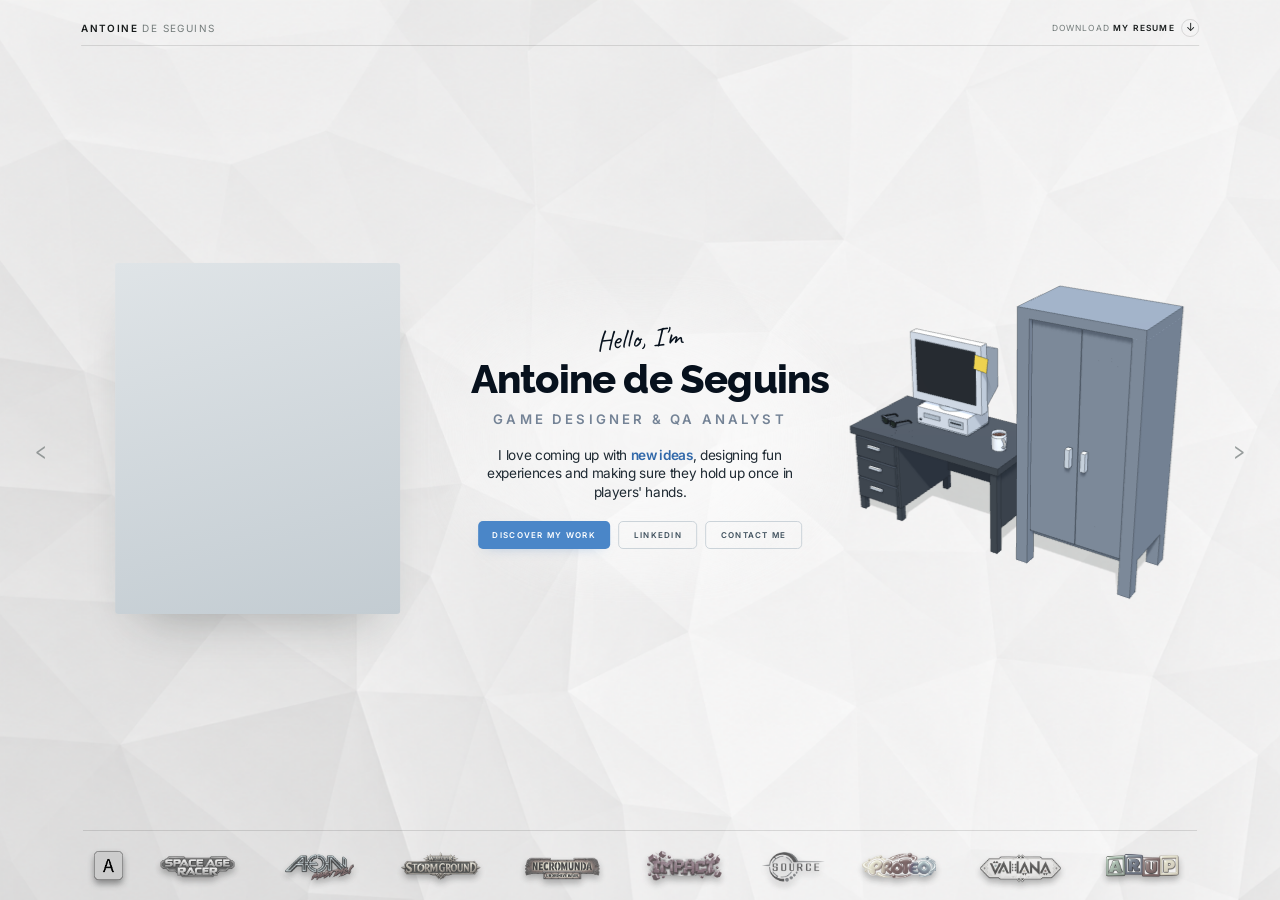
==== commit 83346802: "update toy about" ====
--- a/index.html
+++ b/index.html
@@ -41,13 +41,28 @@
 				]
 			}
 		</script>
+		<!-- The home page's desk toy (only on screens wide enough to show it) is a chain of modules, each found only once
+		     the one before has arrived: fetch them all now, alongside the page. Ahead of the stylesheets, which would hold
+		     this script back. The ?v must stay the one in JS/main.js's import, or the toy is fetched twice. The picture
+		     shown in its place until it is ready comes first. -->
+		<script>
+			if (matchMedia("(min-width: 1181px)").matches) {
+				document.head.append(Object.assign(document.createElement("link"), {
+					rel: "preload", as: "image", href: "three.js/about/desk-room-poster-1x.webp",
+					imageSrcset: "three.js/about/desk-room-poster-1x.webp 1x, three.js/about/desk-room-poster-2x.webp 2x",
+				}));
+				for (const path of ["three.js/about/desk-room.js?v=323", "three.js/vendor/three.module.js", "three.js/vendor/three.core.js", "three.js/vendor/GLTFLoader.js", "three.js/vendor/BufferGeometryUtils.js"]) {
+					document.head.append(Object.assign(document.createElement("link"), { rel: "modulepreload", href: path }));
+				}
+			}
+		</script>
 		<link rel="preconnect" href="https://fonts.googleapis.com" />
 		<link rel="preconnect" href="https://fonts.gstatic.com" crossorigin />
 		<link href="https://fonts.googleapis.com/css2?family=Inter:ital,wght@0,400;0,500;0,600;0,800;1,350;1,500&display=swap" rel="stylesheet" />
 		<!-- The name and the handwritten hello stay hidden until their fonts arrive instead of flashing a fallback. -->
 		<link href="https://fonts.googleapis.com/css2?family=Raleway:wght@400;500;600;700;800&family=Caveat:wght@400&display=block" rel="stylesheet" />
-		<link rel="stylesheet" href="CSS/styles.css?v=20261026-glitch" />
-		<script src="JS/main.js?v=20261026-room-kept" defer></script>
+		<link rel="stylesheet" href="CSS/styles.css?v=20261027-room-poster" />
+		<script src="JS/main.js?v=20261027-room-poster" defer></script>
 	</head>
 	<body class="is-about-page">
 		<main class="portfolio">
--- a/CSS/styles.css
+++ b/CSS/styles.css
@@ -599,8 +599,13 @@
 /* A desk diorama fills the free space right of the pitch, sharing the copy's grid cell. */
 .about-room { position: relative; justify-self: end; width: calc(100% - 420 * var(--u)); height: clamp(300 * var(--u), 52 * var(--vh), 540 * var(--u)); }
 /* The canvas overflows the frame by a quarter on every side, so things can spill past it (the layout only sees the frame). */
-.about-room-canvas { position: absolute; top: -25%; left: -25%; display: block; width: 150%; height: 150%; opacity: 0; pointer-events: none; transition: opacity 500ms ease; }
+.about-room-canvas { position: absolute; top: -25%; left: -25%; display: block; width: 150%; height: 150%; opacity: 0; pointer-events: none; }
 .about-room.has-room .about-room-canvas { opacity: 1; }
+/* A picture of the room at rest holds its place until the room is ready, then gives way to it at once. Square, over the
+   canvas's area: the camera fits the room to the frame's narrower side, so "contain" lines the two up. Remade with
+   tools/desk-room-poster.sh. */
+.about-room-poster { position: absolute; top: -25%; left: -25%; display: block; width: 150%; height: 150%; object-fit: contain; pointer-events: none; user-select: none; }
+.about-room.has-room .about-room-poster { visibility: hidden; }
 .is-pointing-room, .is-pointing-room * { cursor: pointer; }
 .is-on-room-screen, .is-on-room-screen * { cursor: none; }
 @media (max-width: 1180px) { .about-room { display: none; } }
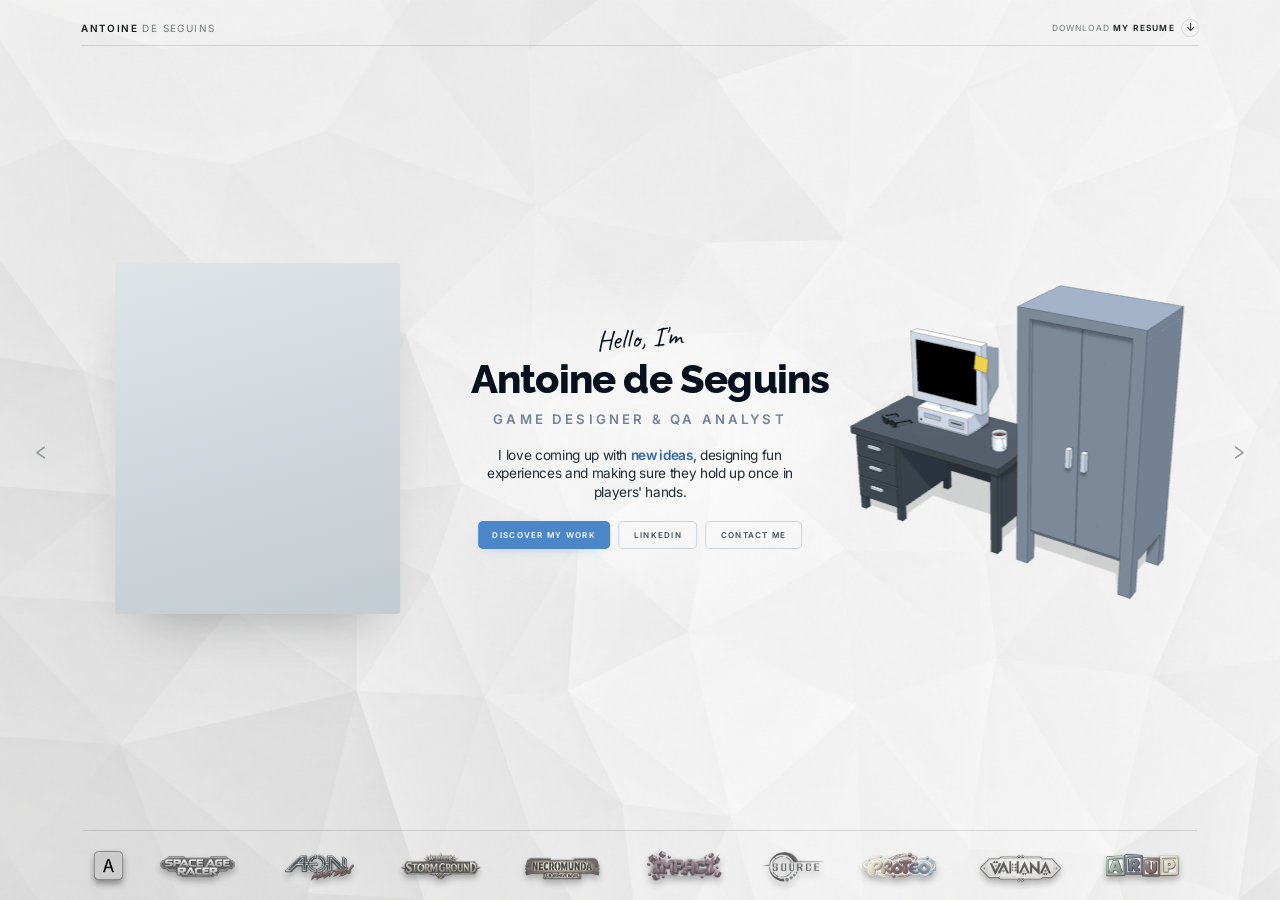
==== commit abe506ef: "fix" ====
--- a/index.html
+++ b/index.html
@@ -51,7 +51,7 @@
 					rel: "preload", as: "image", href: "three.js/about/desk-room-poster-1x.webp",
 					imageSrcset: "three.js/about/desk-room-poster-1x.webp 1x, three.js/about/desk-room-poster-2x.webp 2x",
 				}));
-				for (const path of ["three.js/about/desk-room.js?v=323", "three.js/vendor/three.module.js", "three.js/vendor/three.core.js", "three.js/vendor/GLTFLoader.js", "three.js/vendor/BufferGeometryUtils.js"]) {
+				for (const path of ["three.js/about/desk-room.js?v=332", "three.js/vendor/r180/three.module.js", "three.js/vendor/r180/three.core.js", "three.js/vendor/r180/GLTFLoader.js", "three.js/vendor/r180/BufferGeometryUtils.js"]) {
 					document.head.append(Object.assign(document.createElement("link"), { rel: "modulepreload", href: path }));
 				}
 			}
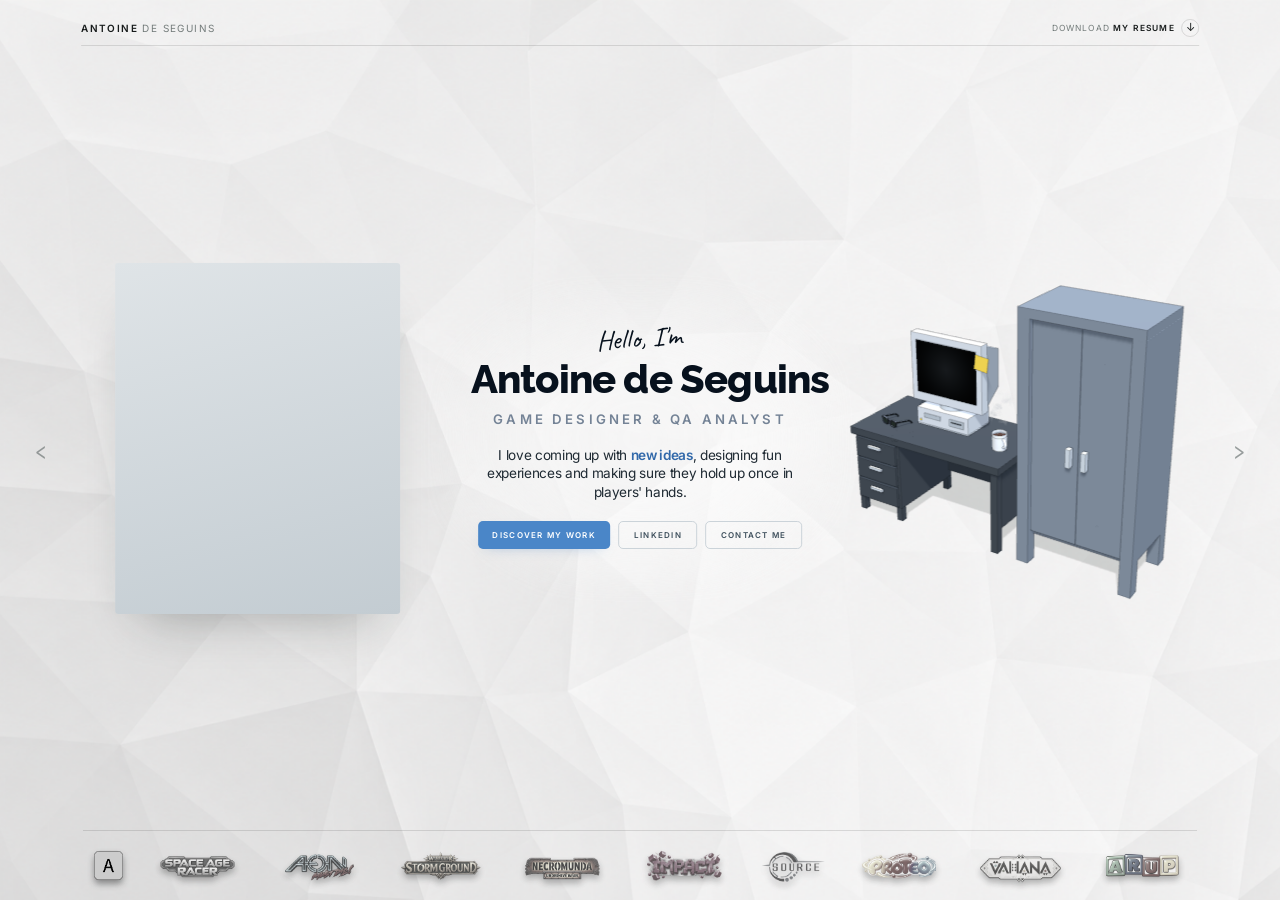
==== commit fd882b9b: "quickie" ====
--- a/index.html
+++ b/index.html
@@ -44,15 +44,28 @@
 		<!-- The home page's desk toy (only on screens wide enough to show it) is a chain of modules, each found only once
 		     the one before has arrived: fetch them all now, alongside the page. Ahead of the stylesheets, which would hold
 		     this script back. The ?v must stay the one in JS/main.js's import, or the toy is fetched twice. The picture
-		     shown in its place until it is ready comes first. -->
+		     shown in its place until it is ready comes first. Only when the page opens on the home page, the one the toy
+		     is on: a project's address (its path or #id, see projectFromUrl in JS/main.js) opens that project instead.
+		     Opening on the home page also plays its arrival animation (unless the visitor asks for reduced motion):
+		     has-intro keeps the page hidden from the first paint until JS/main.js starts it (playIntro), or shows it as it
+		     is if that hasn't happened within 4 s. -->
 		<script>
-			if (matchMedia("(min-width: 1181px)").matches) {
-				document.head.append(Object.assign(document.createElement("link"), {
-					rel: "preload", as: "image", href: "three.js/about/desk-room-poster-1x.webp",
-					imageSrcset: "three.js/about/desk-room-poster-1x.webp 1x, three.js/about/desk-room-poster-2x.webp 2x",
-				}));
-				for (const path of ["three.js/about/desk-room.js?v=332", "three.js/vendor/r180/three.module.js", "three.js/vendor/r180/three.core.js", "three.js/vendor/r180/GLTFLoader.js", "three.js/vendor/r180/BufferGeometryUtils.js"]) {
-					document.head.append(Object.assign(document.createElement("link"), { rel: "modulepreload", href: path }));
+			{
+				const openingPage = (location.hash.slice(1) || location.pathname.replace(/\/$/, "").split("/").pop()).toLowerCase();
+				const opensOnHome = ["", "index.html", "about-me", "about", "aboutme"].includes(openingPage);
+				if (opensOnHome && !matchMedia("(prefers-reduced-motion: reduce)").matches) {
+					const root = document.documentElement;
+					root.classList.add("has-intro");
+					setTimeout(() => { if (!root.classList.contains("intro-play")) root.classList.remove("has-intro"); }, 4000);
+				}
+				if (opensOnHome && matchMedia("(min-width: 1181px)").matches) {
+					document.head.append(Object.assign(document.createElement("link"), {
+						rel: "preload", as: "image", href: "three.js/about/desk-room-poster-1x.webp?v=2",
+						imageSrcset: "three.js/about/desk-room-poster-1x.webp?v=2 1x, three.js/about/desk-room-poster-2x.webp?v=2 2x",
+					}));
+					for (const path of ["three.js/about/desk-room.js?v=365", "three.js/vendor/r180/three.module.js", "three.js/vendor/r180/three.core.js", "three.js/vendor/r180/GLTFLoader.js", "three.js/vendor/r180/BufferGeometryUtils.js"]) {
+						document.head.append(Object.assign(document.createElement("link"), { rel: "modulepreload", href: path }));
+					}
 				}
 			}
 		</script>
@@ -61,8 +74,8 @@
 		<link href="https://fonts.googleapis.com/css2?family=Inter:ital,wght@0,400;0,500;0,600;0,800;1,350;1,500&display=swap" rel="stylesheet" />
 		<!-- The name and the handwritten hello stay hidden until their fonts arrive instead of flashing a fallback. -->
 		<link href="https://fonts.googleapis.com/css2?family=Raleway:wght@400;500;600;700;800&family=Caveat:wght@400&display=block" rel="stylesheet" />
-		<link rel="stylesheet" href="CSS/styles.css?v=20261027-room-poster" />
-		<script src="JS/main.js?v=20261027-room-poster" defer></script>
+		<link rel="stylesheet" href="CSS/styles.css?v=20261103-medialink5" />
+		<script src="JS/main.js?v=20261103-medialink2" defer></script>
 	</head>
 	<body class="is-about-page">
 		<main class="portfolio">
--- a/CSS/styles.css
+++ b/CSS/styles.css
@@ -139,10 +139,12 @@
   background: var(--surface);
   box-shadow: 0 calc(18 * var(--u)) calc(50 * var(--u)) rgba(28, 35, 33, .08);
 }
+/* The frame's fine edge is a dark see-through line, like the gallery thumbnails': it vanishes on dark pictures (a light
+   grey one showed as a pale rim, broken into specks in the rounded corners) and still outlines light ones. */
 .hero-frame::after {
   position: absolute;
   inset: 0;
-  border: 1px solid color-mix(in srgb, var(--muted) 40%, var(--surface));
+  border: 1px solid rgba(23, 27, 27, .15);
   border-radius: inherit;
   content: "";
   pointer-events: none;
@@ -153,6 +155,11 @@
    to a hardware overlay, which places it a fraction of a pixel away from the normal rendering: the
    picture moved inside its frame whenever the video started or paused (on every page change). */
 video.hero-image { object-fit: cover; border: 0; filter: brightness(1.001); }
+/* The Space Age and ARUP video files have two black pixel columns down their sides (ARUP: the right one, at the start
+   and end). They are drawn 0.3% bigger than the frame so the columns fall outside it, and so are their posters wherever
+   they stand in for them (slide preview, fallback), so the hand-over to the video doesn't move the picture. */
+video.hero-image:is([src$="/spaceage.mp4"], [src$="/ARUP.mp4"]),
+:is(.hero-preview, .hero-video-fallback):is([src$="/spaceage1.webp"], [src$="/arup1-back.webp"]) { scale: 1.003; }
 .hero-track { position: absolute; inset: 0; }
 img.hero-image { object-fit: cover; }
 .hero-video-fallback { position: absolute; inset: 0; display: block; width: 100%; height: 100%; object-fit: cover; pointer-events: none; }
@@ -170,7 +177,15 @@
 .toy-widget[data-toy="magnetic-cube"], .toy-widget[data-toy="magnetic-cube"] .toy-canvas { cursor: pointer; }
 .toy-widget[data-toy="voxel-title"], .toy-widget[data-toy="voxel-title"] .toy-canvas { cursor: pointer; }
 .toy-widget[data-toy="source-light"], .toy-widget[data-toy="source-light"] .toy-canvas { cursor: pointer; }
-.toy-widget[data-toy="magnetic-cube"] .toy-canvas:not([data-ready="true"]) { background: url("../three.js/impact/cube.svg?v=6") center / contain no-repeat; }
+/* Until Impact's cube is ready, a picture of it at rest holds its place, drawn by the cube itself (remade with
+   tools/impact-cube-poster.sh). It covers the whole screen pixels around the frame in the reference window, so there it
+   lands on the cube's very pixels: 138 × 104 starting .85 and .8875 left of and above the frame, divided by the
+   frame's .9 scale. On standard screens it is drawn unsmoothed: the frame sits between pixels, and smoothing blurred
+   the picture against the crisp cube that replaces it. */
+.toy-widget[data-toy="magnetic-cube"] .toy-canvas:not([data-ready="true"]) { background: image-set(url("../three.js/impact/cube-poster-1x.png?v=1") 1x, url("../three.js/impact/cube-poster-1.75x.png?v=1") 1.75x) calc(-.9444 * var(--u)) calc(-.9861 * var(--u)) / calc(153.3333 * var(--u)) calc(115.5556 * var(--u)) no-repeat; }
+@media (max-resolution: 1dppx) {
+  .toy-widget[data-toy="magnetic-cube"] .toy-canvas:not([data-ready="true"]), .page-drag-preview .toy-widget .toy-canvas:not([data-placeholder="true"]) { image-rendering: pixelated; }
+}
 .toy-widget[data-toy="source-light"] .toy-canvas:not([data-ready="true"], [data-placeholder="true"]), .page-drag-preview [data-toy="source-light"] .toy-canvas:not([data-placeholder="true"]) {
   background-image: url("../three.js/source/source-avatar.svg?v=2");
   background-position: center;
@@ -403,7 +418,7 @@
 @media (prefers-reduced-motion: reduce) { .arup-title-text, .arup-title-logos { transition: none; } }
 .beam-title-highlight { position: absolute; inset: 0; font: inherit; line-height: inherit; letter-spacing: inherit; white-space: inherit; pointer-events: none; opacity: 0; }
 .page-drag-preview .voxel-title .toy-widget .toy-canvas { background: none; }
-.page-drag-preview .toy-widget .toy-canvas:not([data-placeholder="true"]) { background: url("../three.js/impact/cube.svg?v=6") center / contain no-repeat; }
+.page-drag-preview .toy-widget .toy-canvas:not([data-placeholder="true"]) { background: image-set(url("../three.js/impact/cube-poster-1x.png?v=1") 1x, url("../three.js/impact/cube-poster-1.75x.png?v=1") 1.75x) calc(-.9444 * var(--u)) calc(-.9861 * var(--u)) / calc(153.3333 * var(--u)) calc(115.5556 * var(--u)) no-repeat; }
 @media (max-width: 600px) { .toy-widget { flex-basis: 112px; width: 112px; height: 94px; } }
 .hero-frame { cursor: grab; user-select: none; }
 .hero-frame.is-dragging, .hero-frame.is-settling { cursor: grabbing; }
@@ -549,19 +564,15 @@
 .project-copy > .project-subtitle { margin-top: calc(8 * var(--u)); font-weight: 700; }
 .project-paragraph > .project-subtitle { color: #444849; font-size: calc(12 * var(--u)); font-style: normal; font-weight: 600; letter-spacing: .12em; }
 .section-dot { display: inline-block; width: calc(8 * var(--u)); height: calc(8 * var(--u)); margin-right: calc(9 * var(--u)); border: 1px solid #a4b6c8; border-radius: 50%; background: radial-gradient(circle at 30% 25%, #eef4fa 0%, #d5e0ea 28%, #c5d3e0 55%, #adbed0 100%); box-shadow: 0 1px calc(2 * var(--u)) #26384a26, inset 0 -1px 1px #667e9633; vertical-align: 1px; }
-.project-layout[data-project-id="source"] .section-dot { border-color: #a7d6f5; background: radial-gradient(circle, #fff 0%, #e4faff 25%, #80b5f0 100%); box-shadow: 0 0 calc(4 * var(--u)) #b9e1ff, 0 0 calc(8 * var(--u)) #7aafff80; }
-.project-layout[data-project-id="aeon"] .section-dot { border-color: #b84c35; background: radial-gradient(circle at 30% 25%, #ffd0a3 0%, #f89159 28%, #e75835 65%, #be382b 100%); box-shadow: 0 1px calc(2 * var(--u)) #853c2926, inset 0 -1px 1px #853c2933; }
-.project-layout[data-project-id="impact"] .section-dot { border: 0; border-radius: 50%; background: #f50091; box-shadow: none; }
-.project-layout[data-project-id="spaceage"] .section-dot { border-color: #80add7; background: radial-gradient(circle at 30% 25%, #eef9ff 0%, #c1e4ff 28%, #8cc8fa 65%, #65a5dd 100%); box-shadow: 0 1px calc(2 * var(--u)) #4778a326, inset 0 -1px 1px #4778a333; }
-.project-layout[data-project-id="arup"] .section-dot { border: 1px solid #171b1b40; background: #49a868; box-shadow: none; }
-.project-layout[data-project-id="arup"] .project-paragraph:nth-child(2 of .project-paragraph) .section-dot { background: #df493e; }
-.project-layout[data-project-id="arup"] .project-paragraph:nth-child(3 of .project-paragraph) .section-dot { background: #ffe680; }
 .project-description { white-space: pre-line; }
 .project-description { max-width: 52ch; margin: calc(25.2 * var(--u)) 0 0; color: var(--body-copy); font-size: calc(13.5 * var(--u)); line-height: 1.8; }
 .project-copy > .project-description,
 .project-copy > .project-paragraph > .project-description { max-width: none; font-size: calc(var(--pitch-font-size, calc(13.5 * var(--u))) * .95); }
 .project-description .project-text-bold { font-weight: 800; }
-.project-meta { display: flex; flex-wrap: wrap; gap: calc(7.2 * var(--u)); margin-top: calc(24.3 * var(--u)); }
+/* A link in the text to one of the project's media (see formatProjectText in JS/main.js): words of the text, only
+   underlined with dots, that turn the home pitch's accent blue on hover. */
+.project-description .project-text-link { padding: 0; border: 0; background: none; color: inherit; font-weight: inherit; text-decoration: underline dotted color-mix(in srgb, currentColor 55%, transparent); text-underline-offset: .22em; cursor: pointer; transition: color .2s ease, text-decoration-color .2s ease; }
+.project-description .project-text-link:hover { color: #3269aa; text-decoration-color: #3269aa; }.project-meta { display: flex; flex-wrap: wrap; gap: calc(7.2 * var(--u)); margin-top: calc(24.3 * var(--u)); }
 .project-meta span { padding: calc(7.2 * var(--u)) calc(9 * var(--u)); border: 1px solid #cdd7e1; border-radius: calc(3 * var(--u)); background: #e9eef3; color: #4d6075; box-shadow: 0 calc(2 * var(--u)) calc(4 * var(--u)) #26384a0d; font-size: calc(9 * var(--u)); letter-spacing: .04em; }
 .is-qa-project .project-meta span { border-color: #cbd8dc; background: #e7eef1; color: #506774; }
 .copy-rule { width: 100%; height: 1px; margin-top: calc(27.9 * var(--u)); background: var(--line); }
@@ -569,27 +580,61 @@
 .project-copy > .project-meta { margin-top: calc(14.4 * var(--u)); }
 .project-copy > .copy-rule { margin-top: calc(10 * var(--u)); }
 .project-copy > .project-description { margin-top: calc(20 * var(--u)); }
-.project-copy > .project-paragraph { margin-top: calc(32 * var(--u)); }
-.project-copy > .project-paragraph + .project-paragraph { margin-top: calc(38 * var(--u)); }
+.project-copy > .project-paragraph { margin-top: calc(24 * var(--u)); }
+.project-copy > .project-paragraph + .project-paragraph { margin-top: calc(30 * var(--u)); }
+/* Under the identity card, a touch less visible gap than between two sections (where the line spacing of the text above
+   adds about 5 to the margin). */
+.project-copy > .project-facts + .project-paragraph { margin-top: calc(26 * var(--u)); }
 .project-paragraph > .copy-rule { margin-top: calc(6 * var(--u)); }
 .project-layout .project-paragraph > .project-subtitle { display: flex; align-items: center; gap: calc(9 * var(--u)); }
 .project-layout .project-paragraph > .project-subtitle .section-dot { flex: 0 0 calc(8 * var(--u)); margin-right: 0; }
-.project-layout .project-paragraph > .project-subtitle::after { content: ""; flex: 1; min-width: calc(16 * var(--u)); height: calc(9 * var(--u)); margin-left: calc(5 * var(--u)); border-left: 1px solid var(--line); background: linear-gradient(var(--line), var(--line)) left center / 100% 1px no-repeat; }
+.project-layout .project-paragraph > .project-subtitle::after { content: ""; flex: 1; min-width: calc(16 * var(--u)); height: calc(9 * var(--u)); margin-left: calc(5 * var(--u)); background: linear-gradient(var(--line), var(--line)) left center / 100% 1px no-repeat; }
 .project-layout .project-paragraph > .project-subtitle + .copy-rule { display: none; }
 .project-paragraph > .project-description { width: calc(100% - 17 * var(--u)); margin-top: calc(6 * var(--u)); margin-left: calc(17 * var(--u)); text-align: left; }
 .project-copy > .project-meta { margin-top: calc(14.4 * var(--u)); }
 /* Same header language as the home page: small-caps context. */
 .project-copy > .project-subtitle { margin-top: calc(16 * var(--u)); color: #748396; font-size: calc(14 * var(--u)); font-style: normal; font-weight: 600; letter-spacing: .22em; text-transform: uppercase; }
-/* Section markers: flat dots in each project's colour, without the bead shading. */
-.project-layout .project-paragraph > .project-subtitle .section-dot { --dot: #9fb3c6; flex-basis: calc(7 * var(--u)); width: calc(7 * var(--u)); height: calc(7 * var(--u)); border: 0; background: var(--dot); box-shadow: none; }
-.project-layout[data-project-id="source"] .project-paragraph > .project-subtitle .section-dot { --dot: #80b5f0; background: var(--dot); box-shadow: none; }
-.project-layout[data-project-id="aeon"] .project-paragraph > .project-subtitle .section-dot { --dot: #e75835; background: var(--dot); box-shadow: none; }
-.project-layout[data-project-id="impact"] .project-paragraph > .project-subtitle .section-dot { --dot: #f50091; }
-.project-layout[data-project-id="spaceage"] .project-paragraph > .project-subtitle .section-dot { --dot: #6fb0e8; background: var(--dot); box-shadow: none; }
-.project-layout[data-project-id="arup"] .project-paragraph > .project-subtitle .section-dot { --dot: #49a868; }
-/* Tags: flat tinted chips, no outline or shadow; a deeper tint and darker text so they read clearly. */
+/* Section markers: small white circles outlined --ring-width thick in a gradient from --ring-top to --ring-bottom (the
+   gradient fills the circle, a soft-edged white disc covers the inside: a real border can't be 1.5px, it's drawn 1px).
+   By default a plain grey a few shades darker than the identity card's border; a project can set its own two colours.
+   The size is a whole number of pixels: a fractional one is rounded differently across and down depending on where the
+   circle falls, which made some of them ovals. */
+.project-layout .project-paragraph > .project-subtitle .section-dot { --ring-top: #a3aeb8; --ring-bottom: #a3aeb8; --ring-width: 1.5px; --ring-size: round(calc(8 * var(--u)), 1px); flex-basis: var(--ring-size); width: var(--ring-size); height: var(--ring-size); border: 0; background: radial-gradient(circle closest-side, #fff calc(100% - var(--ring-width) - .25px), #fff0 calc(100% - var(--ring-width) + .25px)), linear-gradient(var(--ring-top), var(--ring-bottom)); box-shadow: none; }
+/* Aeon Must Die!: a flame, orange at the top to red at the bottom, like its fist's fire. */
+.project-layout[data-project-id="aeon"] .project-paragraph > .project-subtitle .section-dot { --ring-top: #f9a03f; --ring-bottom: #d42a2a; }
+/* Age of Sigmar: Storm Ground: the deep teal green of its logo's plate, lighter at the top. */
+.project-layout[data-project-id="age"] .project-paragraph > .project-subtitle .section-dot { --ring-top: #74b99f; --ring-bottom: #1a5e4a; }
+/* Necromunda: Underhive Wars: the steel of the rifle beside its title, its highlight at the top to its dark body at
+   the bottom. */
+.project-layout[data-project-id="necromunda"] .project-paragraph > .project-subtitle .section-dot { --ring-top: #788582; --ring-bottom: #343e40; }
+/* Impact: its pink, very light at the top to a deep magenta at the bottom. */
+.project-layout[data-project-id="impact"] .project-paragraph > .project-subtitle .section-dot { --ring-top: #ffb0d9; --ring-bottom: #e6007f; }
+/* Source: the blue of its glowing orb, light sky blue at the top to a deep blue at the bottom. */
+.project-layout[data-project-id="source"] .project-paragraph > .project-subtitle .section-dot { --ring-top: #a9d6ff; --ring-bottom: #3d7fd9; }
+/* Space Age Racer: the sky blue its dots used to have, light at the top to a deeper blue at the bottom. */
+.project-layout[data-project-id="spaceage"] .project-paragraph > .project-subtitle .section-dot { --ring-top: #9ccaf0; --ring-bottom: #3a7fc4; }
+/* Proteo: the red of its ball, a soft red at the top to a deep crimson at the bottom. */
+.project-layout[data-project-id="proteo"] .project-paragraph > .project-subtitle .section-dot { --ring-top: #fb7a82; --ring-bottom: #b3143a; }
+/* Arup: no gradient, one flat colour per section taken from its title's letters: yellow (P), red (U), green (A). */
+.project-layout[data-project-id="arup"] .project-paragraph > .project-subtitle .section-dot { --ring-top: #ecc70a; --ring-bottom: #ecc70a; }
+.project-layout[data-project-id="arup"] .project-paragraph:nth-child(2 of .project-paragraph) > .project-subtitle .section-dot { --ring-top: #e61e19; --ring-bottom: #e61e19; }
+.project-layout[data-project-id="arup"] .project-paragraph:nth-child(3 of .project-paragraph) > .project-subtitle .section-dot { --ring-top: #0bcf44; --ring-bottom: #0bcf44; }
+/* Tags: flat chips, no outline or shadow, in a faint tint and the identity card's lettering, a size smaller. */
 .project-copy > .project-meta { gap: calc(6 * var(--u)); }
-.project-copy > .project-meta span, .is-qa-project .project-copy > .project-meta span { padding: calc(6 * var(--u)) calc(10 * var(--u)); border: 0; border-radius: calc(3 * var(--u)); background: #52647024; color: #384852; box-shadow: none; font-size: calc(10 * var(--u)); font-weight: 500; letter-spacing: .03em; }
+.project-copy > .project-meta span, .is-qa-project .project-copy > .project-meta span { padding: calc(5.5 * var(--u)) calc(8 * var(--u)); border: 0; border-radius: calc(3 * var(--u)); background: #5264700f; color: #2f3a40; box-shadow: none; font-size: calc(11 * var(--u)); font-weight: 600; letter-spacing: 0; }
+/* Identity card: the project's key facts in labelled columns in a thinly outlined, lightly tinted card between the
+   context and the tags, split by fine rules, the card ending where the facts do. Each column has its rule in the middle
+   of the gap on its left; the list cuts off the ones that would start a line, so the first column and lines the facts
+   wrap onto start bare and flush left. */
+.project-facts { width: fit-content; max-width: 100%; margin: calc(22 * var(--u)) 0 0; padding: calc(9 * var(--u)) calc(16 * var(--u)); border: 1px solid #d5dde2; border-radius: calc(4 * var(--u)); background: #5264700f; }
+.project-facts dl { display: flex; flex-wrap: wrap; gap: calc(10 * var(--u)) calc(32 * var(--u)); overflow: hidden; margin: 0; }
+.project-facts dl > div { position: relative; }
+.project-facts dl > div::before { content: ""; position: absolute; top: 0; bottom: 0; left: calc(-16 * var(--u) - .5px); width: 1px; background: #52647030; }
+/* Label and value lines are a whole number of reference pixels tall, so the value sits on the same sub-pixel phase as its
+   label: with the font's own line height (11.5 for the label) the value fell half a pixel off and its text jumped while
+   the page slid. */
+.project-facts dt { color: #8a959c; font-size: calc(9.5 * var(--u)); font-weight: 600; line-height: calc(12 * var(--u)); letter-spacing: .14em; text-transform: uppercase; }
+.project-facts dd { margin: calc(4 * var(--u)) 0 0; color: #2f3a40; font-size: calc(13.5 * var(--u)); font-weight: 600; line-height: calc(17 * var(--u)); }
 /* Home: a slanted photo panel on the left, identity and pitch on the right. */
 .about-layout { position: relative; display: grid; grid-template-columns: minmax(0, .85fr) minmax(0, 1.15fr); align-items: center; gap: clamp(28 * var(--u), 3.5 * var(--vw), 64 * var(--u)); min-height: calc(100dvh - 70 * var(--u) - var(--dock-height) - 54 * var(--u)); padding: calc(40 * var(--u)) 0; }
 .about-photo { --slant: 0deg; position: relative; justify-self: center; width: min(100%, 500 * var(--u)); height: clamp(340 * var(--u), 60 * var(--vh), 640 * var(--u)); margin: 0; }
@@ -598,7 +643,8 @@
 .about-photo:hover .about-photo-image { filter: grayscale(.15); }
 /* A desk diorama fills the free space right of the pitch, sharing the copy's grid cell. */
 .about-room { position: relative; justify-self: end; width: calc(100% - 420 * var(--u)); height: clamp(300 * var(--u), 52 * var(--vh), 540 * var(--u)); }
-/* The canvas overflows the frame by a quarter on every side, so things can spill past it (the layout only sees the frame). */
+/* The canvas overflows the frame by a quarter on every side, so things can spill past it (the layout only sees the frame).
+   The room's script then nudges it onto whole screen pixels (see resize in desk-room.js). */
 .about-room-canvas { position: absolute; top: -25%; left: -25%; display: block; width: 150%; height: 150%; opacity: 0; pointer-events: none; }
 .about-room.has-room .about-room-canvas { opacity: 1; }
 /* A picture of the room at rest holds its place until the room is ready, then gives way to it at once. Square, over the
@@ -787,3 +833,36 @@
   .about-tagline { margin-top: 46px; }
   .about-actions { margin-top: 26px; }
 }
+
+/* Arrival animation of the home page, on the first load only (index.html's head script, playIntro in JS/main.js),
+   hidden until it starts. The pitch comes first: the top line drawn, the hello written, the name and title rising from
+   behind a line, the buttons popping in; then the photo and the desk slide in from their sides while the dock rises from
+   the bottom of the screen in one piece. --intro-pace stretches every duration and delay at once. Each keyframe gives
+   only the starting state when it can, so an element ends on its own resting values. */
+html.has-intro:not(.intro-play) :is(.topline, .project-view, .page-arrows, .project-dock) { visibility: hidden; }
+:root { --intro-pace: 1.35; --intro-ease: cubic-bezier(.2, .7, .2, 1); --intro-swing: cubic-bezier(.65, 0, .35, 1); --intro-bounce: cubic-bezier(.34, 1.5, .64, 1); }
+@keyframes intro-fade { from { opacity: 0; } }
+@keyframes intro-draw { from { scale: 0 1; } }
+@keyframes intro-rise { from { opacity: 0; translate: 0 calc(14 * var(--u)); } }
+@keyframes intro-lower { from { opacity: 0; translate: 0 calc(-8 * var(--u)); } }
+@keyframes intro-from-left { from { opacity: 0; translate: calc(-48 * var(--u)) 0; } }
+@keyframes intro-from-right { from { opacity: 0; translate: calc(48 * var(--u)) 0; } }
+@keyframes intro-pop { from { opacity: 0; scale: .88; } }
+@keyframes intro-dock-rise { from { translate: 0 100%; } }
+/* Written from left to right, like a pen stroke. */
+@keyframes intro-write { from { clip-path: inset(-40% 100% -40% -10%); } to { clip-path: inset(-40% -10% -40% -10%); } }
+/* Rises from behind a line at its own bottom edge. */
+@keyframes intro-mask-rise { from { translate: 0 100%; clip-path: inset(-20% -5% 100% -5%); } to { translate: 0 0; clip-path: inset(-20% -5% -20% -5%); } }
+html.intro-play .topline::after { animation: intro-draw calc(800ms * var(--intro-pace)) var(--intro-swing) both; }
+html.intro-play :is(.wordmark, .topline-actions) { animation: intro-lower calc(500ms * var(--intro-pace)) var(--intro-ease) calc(150ms * var(--intro-pace)) both; }
+html.intro-play .about-hello { animation: intro-write calc(550ms * var(--intro-pace)) cubic-bezier(.45, 0, .35, 1) calc(150ms * var(--intro-pace)) both; }
+html.intro-play .about-title { animation: intro-mask-rise calc(750ms * var(--intro-pace)) var(--intro-ease) calc(300ms * var(--intro-pace)) both; }
+html.intro-play .about-roles { animation: intro-mask-rise calc(650ms * var(--intro-pace)) var(--intro-ease) calc(420ms * var(--intro-pace)) both; }
+html.intro-play :is(.about-tagline, .about-bio) { animation: intro-rise calc(600ms * var(--intro-pace)) var(--intro-ease) calc(520ms * var(--intro-pace)) both; }
+html.intro-play .about-discover { animation: intro-pop calc(450ms * var(--intro-pace)) var(--intro-bounce) calc(600ms * var(--intro-pace)) both; }
+html.intro-play .about-contacts > :nth-child(1) { animation: intro-pop calc(450ms * var(--intro-pace)) var(--intro-bounce) calc(660ms * var(--intro-pace)) both; }
+html.intro-play .about-contacts > :nth-child(2) { animation: intro-pop calc(450ms * var(--intro-pace)) var(--intro-bounce) calc(720ms * var(--intro-pace)) both; }
+html.intro-play .about-photo { animation: intro-from-left calc(800ms * var(--intro-pace)) var(--intro-ease) calc(850ms * var(--intro-pace)) both; }
+html.intro-play .about-room { animation: intro-from-right calc(800ms * var(--intro-pace)) var(--intro-ease) calc(910ms * var(--intro-pace)) both; }
+html.intro-play .project-dock { animation: intro-dock-rise calc(800ms * var(--intro-pace)) var(--intro-ease) calc(850ms * var(--intro-pace)) both; }
+html.intro-play .page-arrows { animation: intro-fade calc(500ms * var(--intro-pace)) ease calc(800ms * var(--intro-pace)) both; }
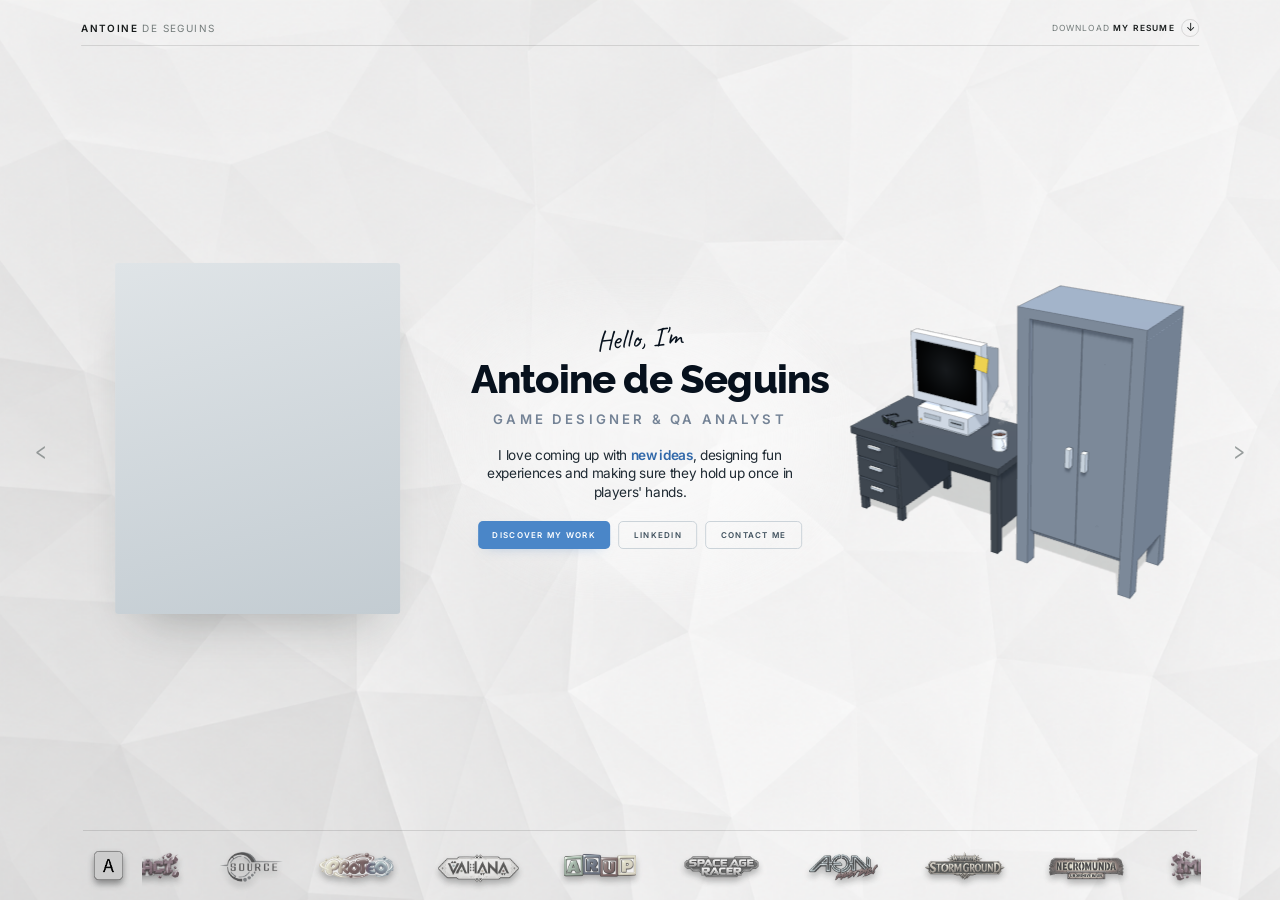
==== commit 9f7aad8a: "q" ====
--- a/index.html
+++ b/index.html
@@ -74,8 +74,8 @@
 		<link href="https://fonts.googleapis.com/css2?family=Inter:ital,wght@0,400;0,500;0,600;0,800;1,350;1,500&display=swap" rel="stylesheet" />
 		<!-- The name and the handwritten hello stay hidden until their fonts arrive instead of flashing a fallback. -->
 		<link href="https://fonts.googleapis.com/css2?family=Raleway:wght@400;500;600;700;800&family=Caveat:wght@400&display=block" rel="stylesheet" />
-		<link rel="stylesheet" href="CSS/styles.css?v=20261103-medialink5" />
-		<script src="JS/main.js?v=20261103-medialink2" defer></script>
+		<link rel="stylesheet" href="CSS/styles.css?v=20261104-necroring" />
+		<script src="JS/main.js?v=20261104-linkthumb" defer></script>
 	</head>
 	<body class="is-about-page">
 		<main class="portfolio">
--- a/CSS/styles.css
+++ b/CSS/styles.css
@@ -157,9 +157,11 @@
 video.hero-image { object-fit: cover; border: 0; filter: brightness(1.001); }
 /* The Space Age and ARUP video files have two black pixel columns down their sides (ARUP: the right one, at the start
    and end). They are drawn 0.3% bigger than the frame so the columns fall outside it, and so are their posters wherever
-   they stand in for them (slide preview, fallback), so the hand-over to the video doesn't move the picture. */
+   they stand in for them (slide preview, fallback), so the hand-over to the video doesn't move the picture. The clip
+   trims the enlarged picture back to its own box: without it, a preview waiting beside the frame spilled ~1.3px into
+   it (a thin dark line down the next media's edge, e.g. the left of the controller viewer). */
 video.hero-image:is([src$="/spaceage.mp4"], [src$="/ARUP.mp4"]),
-:is(.hero-preview, .hero-video-fallback):is([src$="/spaceage1.webp"], [src$="/arup1-back.webp"]) { scale: 1.003; }
+:is(.hero-preview, .hero-video-fallback):is([src$="/spaceage1.webp"], [src$="/arup1-back.webp"]) { scale: 1.003; clip-path: inset(calc(50% - 50% / 1.003)); }
 .hero-track { position: absolute; inset: 0; }
 img.hero-image { object-fit: cover; }
 .hero-video-fallback { position: absolute; inset: 0; display: block; width: 100%; height: 100%; object-fit: cover; pointer-events: none; }
@@ -554,6 +556,11 @@
 .gallery-thumb::after { position: absolute; z-index: 1; inset: 0; border: 1px solid color-mix(in srgb, var(--accent) 65%, transparent); border-radius: calc(3 * var(--u)); content: ""; opacity: 0; pointer-events: none; transition: opacity 80ms ease; }
 .gallery-thumb:hover, .gallery-thumb[aria-pressed="true"] { border-color: color-mix(in srgb, var(--accent) 65%, transparent); }
 .gallery-thumb:hover::after, .gallery-thumb[aria-pressed="true"]::after { opacity: 1; }
+/* The thumbnail a hovered text link leads to (see highlightLinkedThumbnails in JS/main.js): a thicker accent frame
+   with a soft inner glow, kept inside the thumbnail as the strip clips anything outside it. */
+.gallery-thumb.is-link-target { border-color: color-mix(in srgb, var(--accent) 65%, transparent); }
+.gallery-thumb.is-link-target::after { border-width: 2px; box-shadow: inset 0 0 calc(12 * var(--u)) color-mix(in srgb, var(--accent) 45%, transparent); opacity: 1; transition: opacity 160ms ease; }
+.gallery-thumb.is-link-target img { filter: brightness(1.08); }
 .project-copy { position: relative; isolation: isolate; max-width: calc(520 * var(--u)); padding: 0; }
 .project-copy::before { content: ""; position: absolute; z-index: -1; inset: calc(-48 * var(--u)) calc(-36 * var(--u)); background: radial-gradient(ellipse at center, #ffffffc2 0%, #ffffffa3 42%, #ffffff47 65%, #ffffff00 80%); opacity: .7; filter: blur(calc(16 * var(--u))); pointer-events: none; }
 .project-title, .about-title { --title-size: clamp(34 * var(--u), 4 * var(--vw), 64 * var(--u)); margin: 0; font-family: "Raleway", sans-serif; font-size: calc(var(--title-size) * .45); font-weight: 700; line-height: 1.02; overflow-wrap: anywhere; }
@@ -568,11 +575,14 @@
 .project-description { max-width: 52ch; margin: calc(25.2 * var(--u)) 0 0; color: var(--body-copy); font-size: calc(13.5 * var(--u)); line-height: 1.8; }
 .project-copy > .project-description,
 .project-copy > .project-paragraph > .project-description { max-width: none; font-size: calc(var(--pitch-font-size, calc(13.5 * var(--u))) * .95); }
+/* The browser avoids leaving a lone word on a paragraph's last line (Chrome, Edge, Safari; Firefox ignores it). */
+.project-copy > .project-paragraph > .project-description { text-wrap: pretty; }
 .project-description .project-text-bold { font-weight: 800; }
-/* A link in the text to one of the project's media (see formatProjectText in JS/main.js): words of the text, only
-   underlined with dots, that turn the home pitch's accent blue on hover. */
-.project-description .project-text-link { padding: 0; border: 0; background: none; color: inherit; font-weight: inherit; text-decoration: underline dotted color-mix(in srgb, currentColor 55%, transparent); text-underline-offset: .22em; cursor: pointer; transition: color .2s ease, text-decoration-color .2s ease; }
-.project-description .project-text-link:hover { color: #3269aa; text-decoration-color: #3269aa; }.project-meta { display: flex; flex-wrap: wrap; gap: calc(7.2 * var(--u)); margin-top: calc(24.3 * var(--u)); }
+/* A link in the text to one of the project's media (see formatProjectText in JS/main.js): words of the text in bold
+   and the home pitch's accent blue, no underline; on hover a darker blue, an underline, a magnifier cursor ("see
+   something") and the linked thumbnail lighting up in the strip. */
+.project-description .project-text-link { padding: 0; border: 0; background: none; color: #3269aa; font-weight: 800; text-decoration: underline solid transparent; text-underline-offset: .22em; cursor: zoom-in; transition: color .2s ease, text-decoration-color .2s ease; }
+.project-description .project-text-link:hover { color: #234f86; text-decoration-color: #234f86; }.project-meta { display: flex; flex-wrap: wrap; gap: calc(7.2 * var(--u)); margin-top: calc(24.3 * var(--u)); }
 .project-meta span { padding: calc(7.2 * var(--u)) calc(9 * var(--u)); border: 1px solid #cdd7e1; border-radius: calc(3 * var(--u)); background: #e9eef3; color: #4d6075; box-shadow: 0 calc(2 * var(--u)) calc(4 * var(--u)) #26384a0d; font-size: calc(9 * var(--u)); letter-spacing: .04em; }
 .is-qa-project .project-meta span { border-color: #cbd8dc; background: #e7eef1; color: #506774; }
 .copy-rule { width: 100%; height: 1px; margin-top: calc(27.9 * var(--u)); background: var(--line); }
@@ -604,9 +614,9 @@
 .project-layout[data-project-id="aeon"] .project-paragraph > .project-subtitle .section-dot { --ring-top: #f9a03f; --ring-bottom: #d42a2a; }
 /* Age of Sigmar: Storm Ground: the deep teal green of its logo's plate, lighter at the top. */
 .project-layout[data-project-id="age"] .project-paragraph > .project-subtitle .section-dot { --ring-top: #74b99f; --ring-bottom: #1a5e4a; }
-/* Necromunda: Underhive Wars: the steel of the rifle beside its title, its highlight at the top to its dark body at
-   the bottom. */
-.project-layout[data-project-id="necromunda"] .project-paragraph > .project-subtitle .section-dot { --ring-top: #788582; --ring-bottom: #343e40; }
+/* Necromunda: Underhive Wars: the steel of the rifle beside its title, a bright polished highlight at the top to its
+   darker body at the bottom. */
+.project-layout[data-project-id="necromunda"] .project-paragraph > .project-subtitle .section-dot { --ring-top: #a9b4b1; --ring-bottom: #4c5759; }
 /* Impact: its pink, very light at the top to a deep magenta at the bottom. */
 .project-layout[data-project-id="impact"] .project-paragraph > .project-subtitle .section-dot { --ring-top: #ffb0d9; --ring-bottom: #e6007f; }
 /* Source: the blue of its glowing orb, light sky blue at the top to a deep blue at the bottom. */
